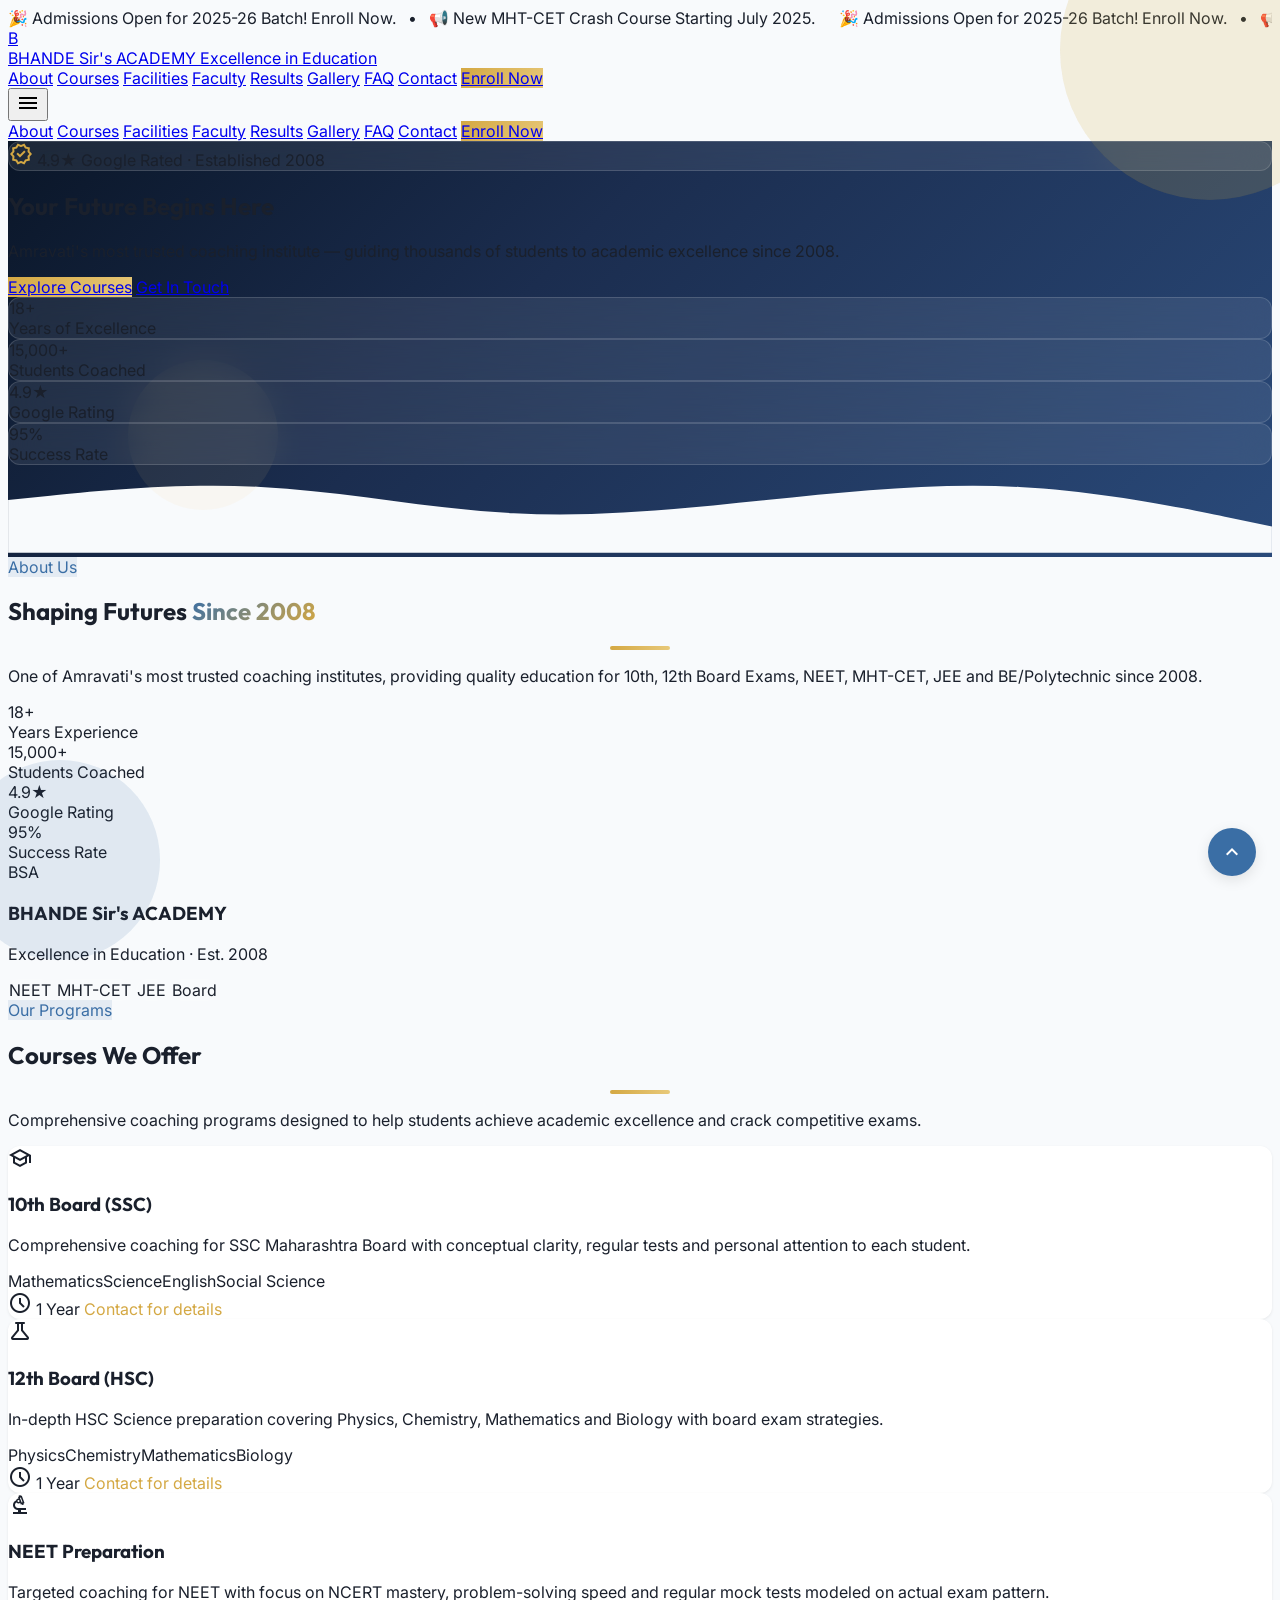
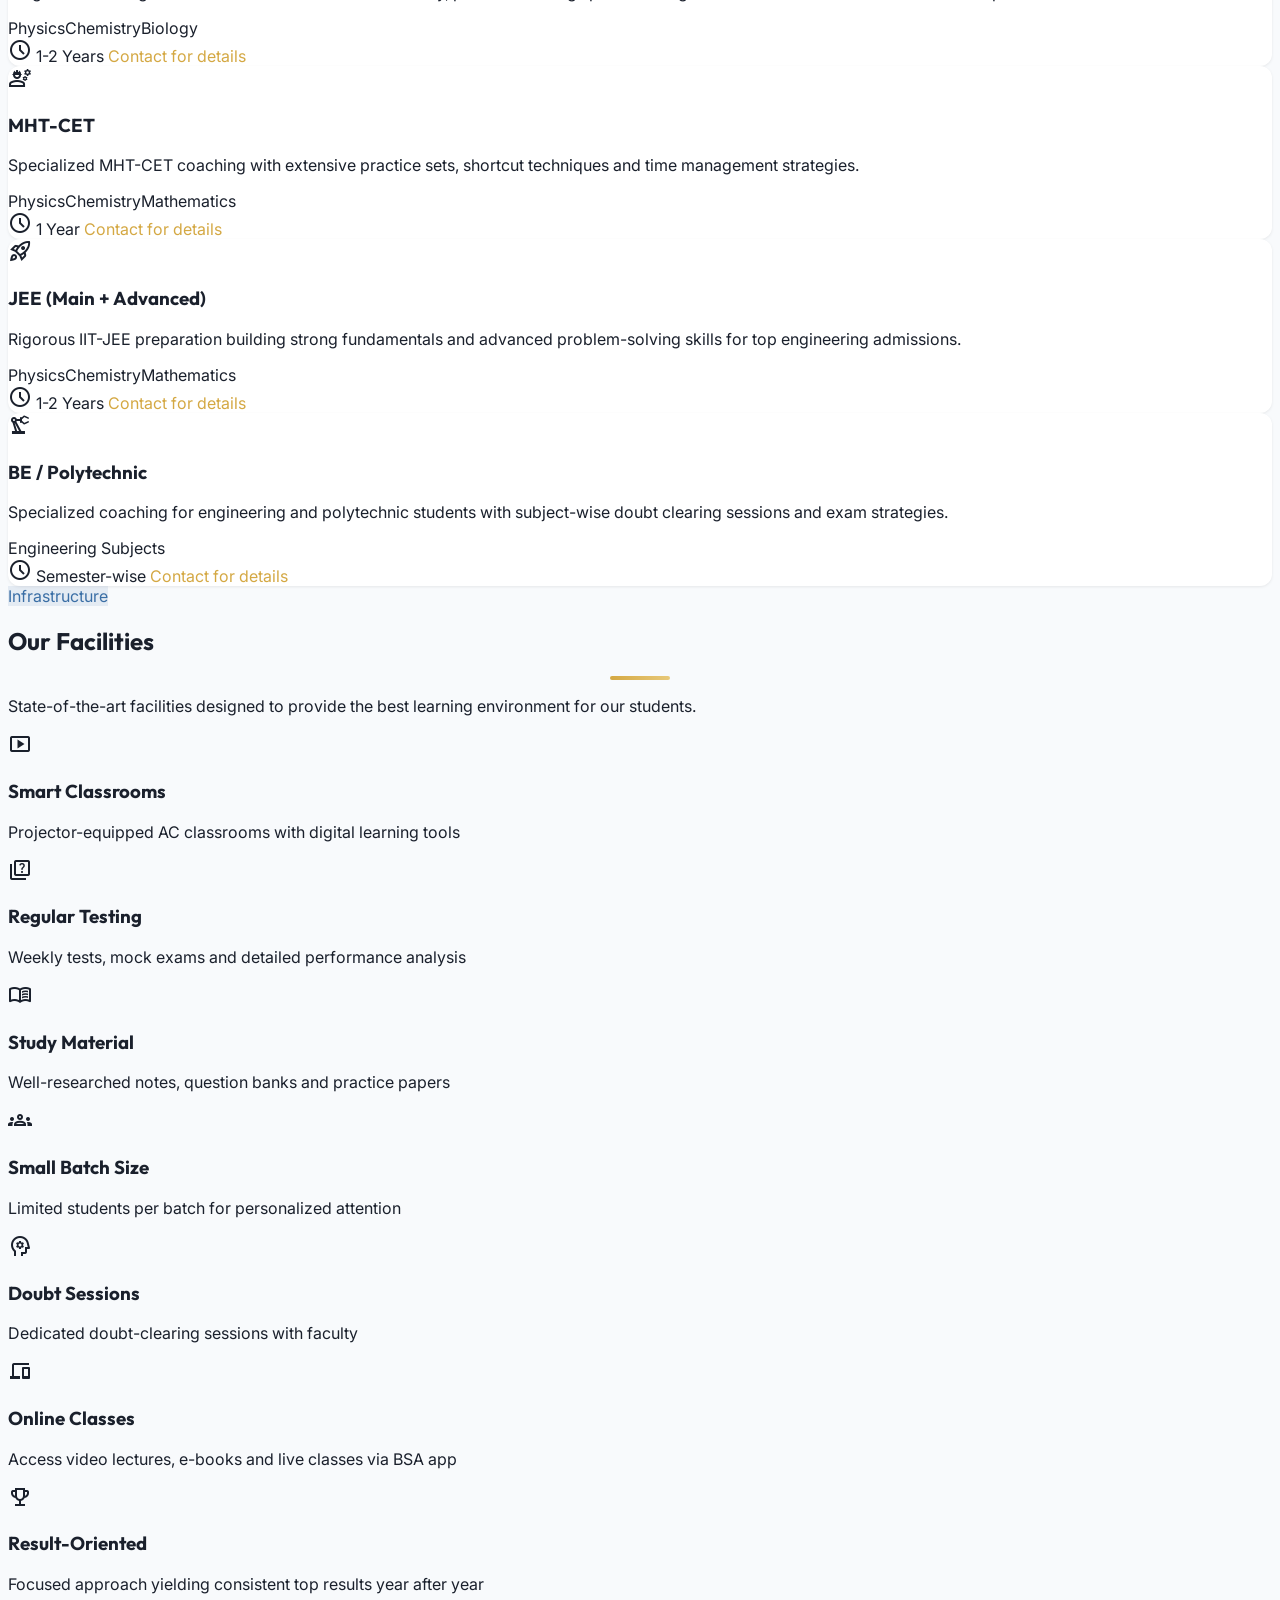
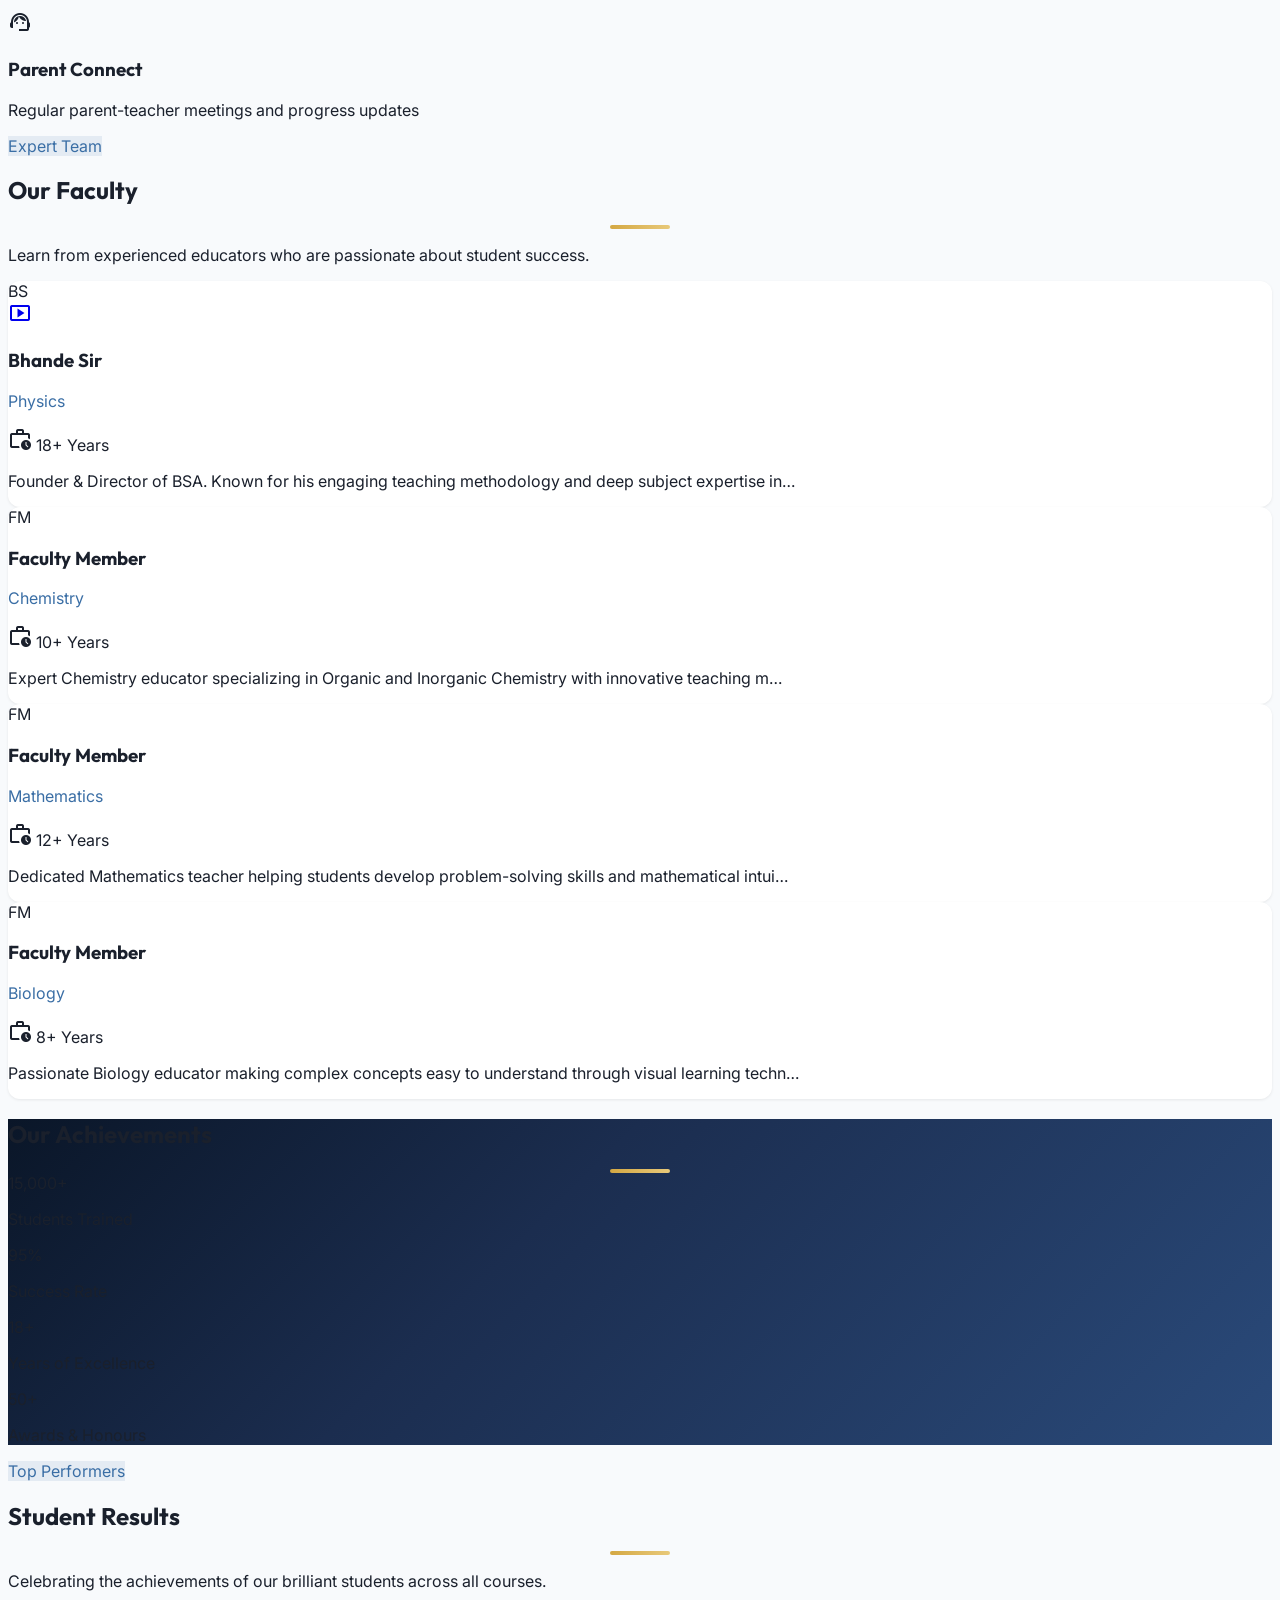
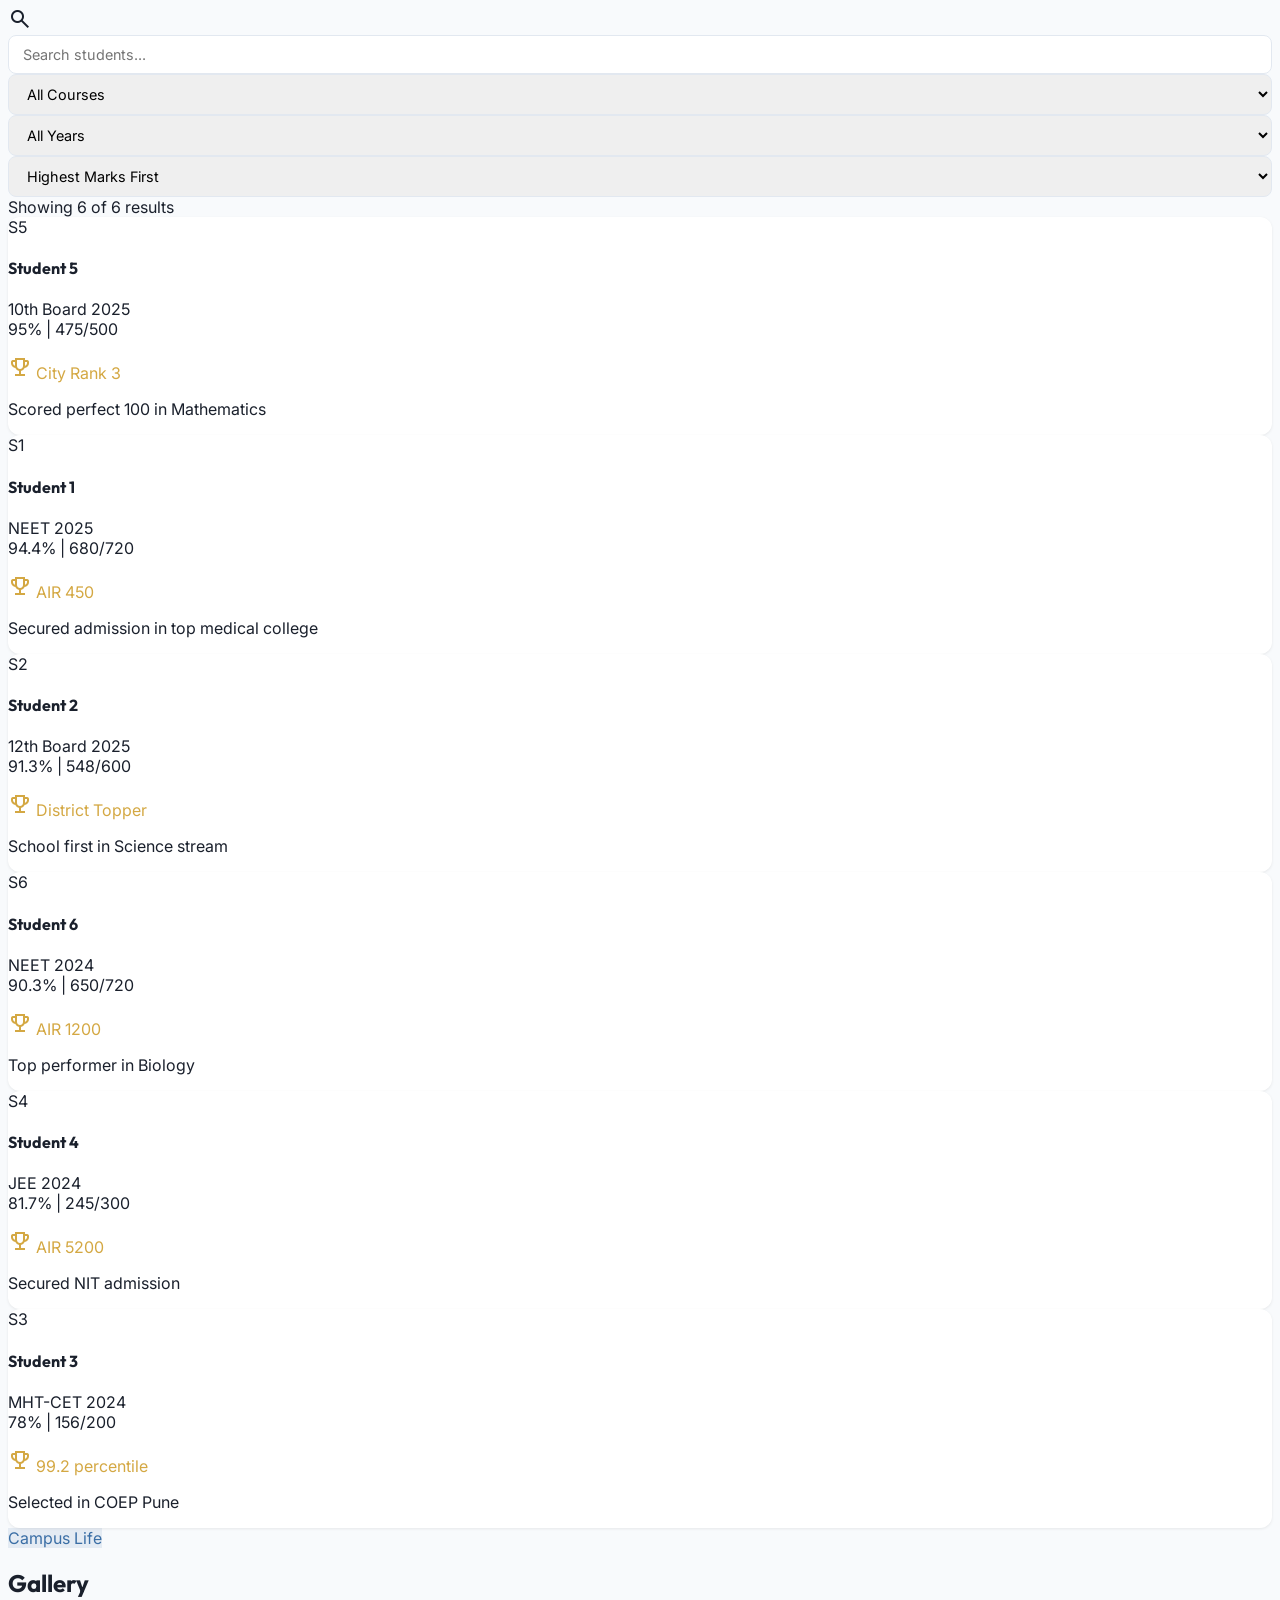
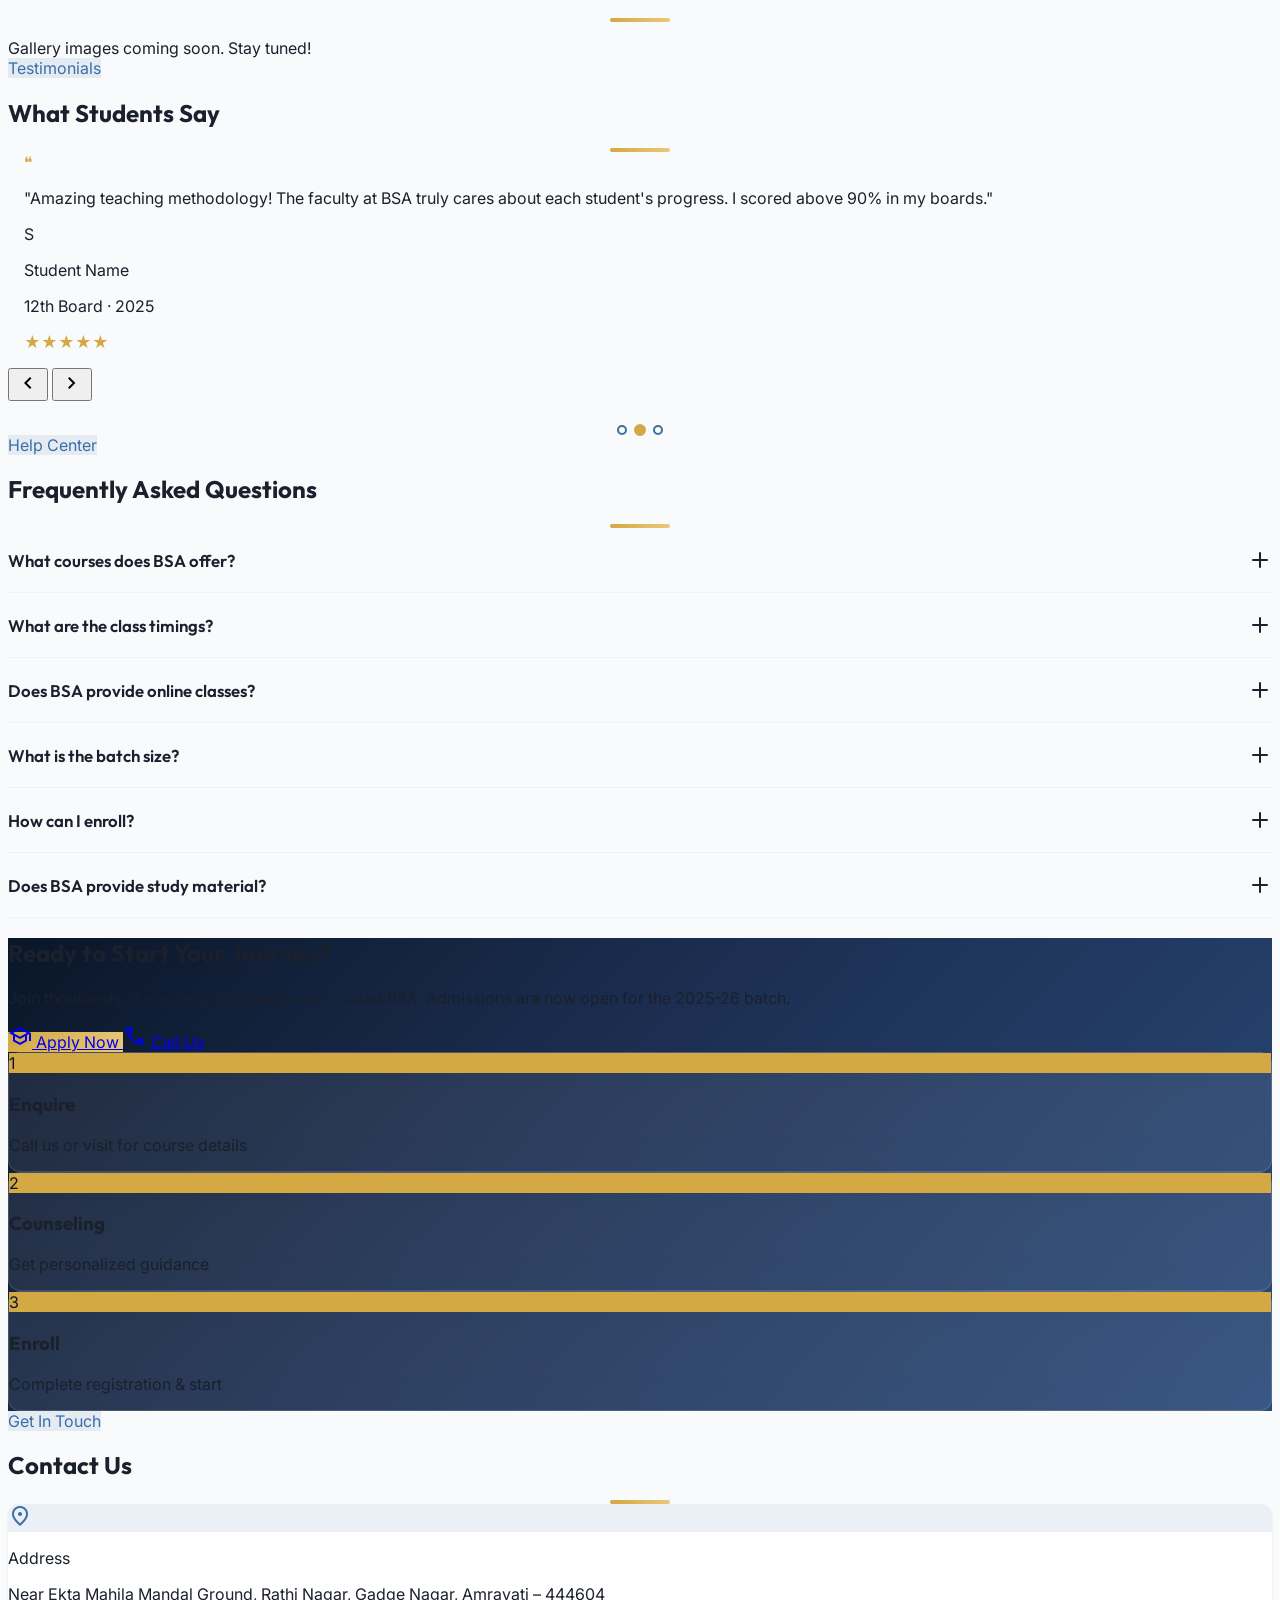
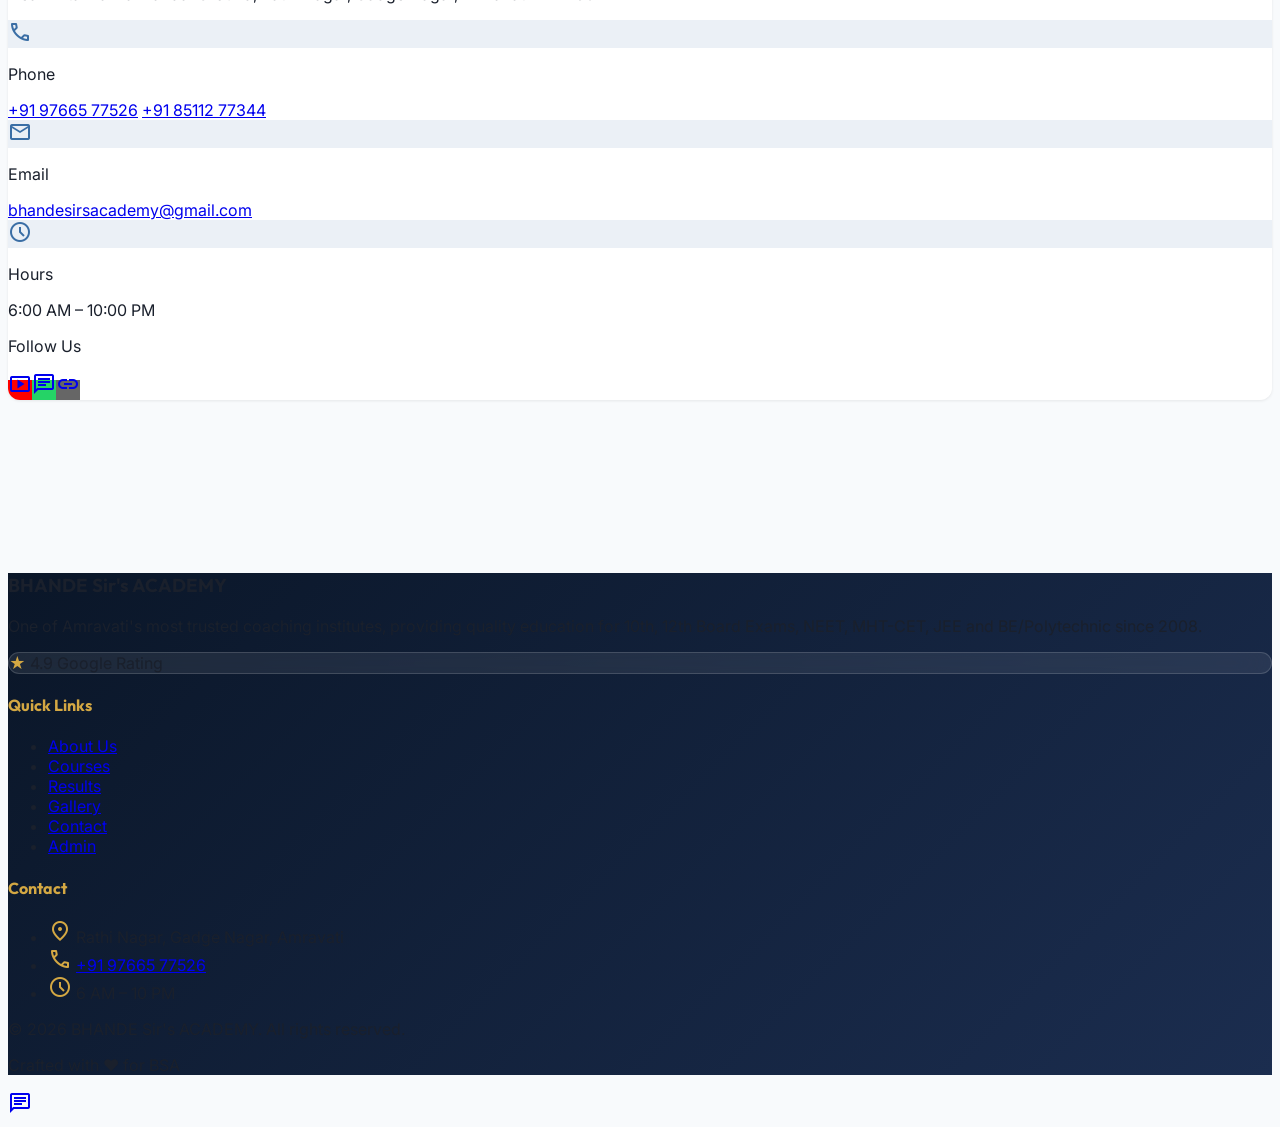
==== index.html @ ef9ca11c "first commit" ====
<!DOCTYPE html>
<html lang="en">
<head>
  <meta charset="UTF-8" />
  <meta name="viewport" content="width=device-width, initial-scale=1.0" />
  <title>BHANDE Sir's ACADEMY (BSA) — Top Coaching Institute in Amravati</title>
  <meta name="description" content="BSA is Amravati's leading coaching institute for 10th, 12th Board, NEET, MHT-CET, JEE & Polytechnic. 4.9★ Google rated. Est. 2008." />
  <meta name="keywords" content="BSA, BHANDE Sir Academy, coaching institute Amravati, NEET coaching, MHT-CET, JEE" />
  <meta name="robots" content="index, follow" />
  <meta property="og:title" content="BHANDE Sir's ACADEMY (BSA)" />
  <meta property="og:description" content="Amravati's most trusted coaching institute since 2008." />
  <meta property="og:type" content="website" />
  <meta name="theme-color" content="#0A1628" />
  <link rel="preconnect" href="https://fonts.googleapis.com" />
  <link rel="preconnect" href="https://fonts.gstatic.com" crossorigin />
  <link href="https://fonts.googleapis.com/css2?family=Inter:wght@300;400;500;600;700&family=Outfit:wght@400;500;600;700;800&display=swap" rel="stylesheet" />
  <link href="https://fonts.googleapis.com/css2?family=Material+Symbols+Outlined:opsz,wght,FILL,GRAD@24,400,0,0" rel="stylesheet" />
  <script src="https://cdn.tailwindcss.com"></script>
  <script>
    tailwind.config = {
      theme: {
        extend: {
          fontFamily: {
            heading: ['Outfit', 'system-ui', 'sans-serif'],
            body: ['Inter', 'system-ui', 'sans-serif'],
          },
          colors: {
            navy: { 900: '#0A1628', 800: '#1B2D4F', 700: '#2A4A7A' },
            steel: { 500: '#3A6EA5', 400: '#6B9BD2' },
            gold: { 500: '#D4A843', 400: '#E8C97A' },
          }
        }
      }
    }
  </script>
  <link rel="stylesheet" href="css/custom.css" />
</head>
<body class="font-body bg-gray-50 text-gray-800 antialiased">

  <!-- ═══════════ NOTICE BAR ═══════════ -->
  <div id="notice-bar"></div>

  <!-- ═══════════ NAVBAR ═══════════ -->
  <nav id="navbar" class="fixed top-0 left-0 right-0 z-50 transition-all duration-300 bg-white/80 backdrop-blur-lg border-b border-gray-100/50" style="top:0">
    <div class="max-w-7xl mx-auto px-4 sm:px-6 lg:px-8">
      <div class="flex items-center justify-between h-16 md:h-20">
        <!-- Logo -->
        <a href="#" class="flex items-center gap-3 group">
          <div id="nav-logo" class="w-10 h-10 rounded-xl bg-gradient-to-br from-navy-900 to-navy-800 flex items-center justify-center text-white font-heading font-bold text-lg shadow-md group-hover:shadow-lg transition-shadow">B</div>
          <div>
            <span id="nav-name" class="font-heading font-bold text-gray-900 text-sm md:text-base leading-tight block">BHANDE Sir's ACADEMY</span>
            <span class="text-[10px] text-gray-500 font-medium tracking-wider uppercase hidden sm:block">Excellence in Education</span>
          </div>
        </a>

        <!-- Desktop Nav -->
        <div class="hidden lg:flex items-center gap-1">
          <a href="#about" class="nav-link px-3 py-2 text-sm font-medium text-gray-600 hover:text-navy-900 transition-colors rounded-lg hover:bg-gray-100">About</a>
          <a href="#courses" class="nav-link px-3 py-2 text-sm font-medium text-gray-600 hover:text-navy-900 transition-colors rounded-lg hover:bg-gray-100">Courses</a>
          <a href="#facilities" class="nav-link px-3 py-2 text-sm font-medium text-gray-600 hover:text-navy-900 transition-colors rounded-lg hover:bg-gray-100">Facilities</a>
          <a href="#faculty" class="nav-link px-3 py-2 text-sm font-medium text-gray-600 hover:text-navy-900 transition-colors rounded-lg hover:bg-gray-100">Faculty</a>
          <a href="#results" class="nav-link px-3 py-2 text-sm font-medium text-gray-600 hover:text-navy-900 transition-colors rounded-lg hover:bg-gray-100">Results</a>
          <a href="#gallery" class="nav-link px-3 py-2 text-sm font-medium text-gray-600 hover:text-navy-900 transition-colors rounded-lg hover:bg-gray-100">Gallery</a>
          <a href="#faq" class="nav-link px-3 py-2 text-sm font-medium text-gray-600 hover:text-navy-900 transition-colors rounded-lg hover:bg-gray-100">FAQ</a>
          <a href="#contact" class="nav-link px-3 py-2 text-sm font-medium text-gray-600 hover:text-navy-900 transition-colors rounded-lg hover:bg-gray-100">Contact</a>
          <a href="#admission" class="ml-3 px-5 py-2.5 text-sm font-semibold text-white rounded-xl shadow-md hover:shadow-lg transform hover:-translate-y-0.5 transition-all btn-ripple" style="background:linear-gradient(135deg, var(--accent), var(--accent-light))">
            Enroll Now
          </a>
        </div>

        <!-- Mobile Menu Button -->
        <button id="mobile-menu-toggle" class="lg:hidden p-2 rounded-lg hover:bg-gray-100" aria-expanded="false" aria-label="Toggle menu">
          <span class="material-symbols-outlined text-gray-700">menu</span>
        </button>
      </div>
    </div>

    <!-- Mobile Menu -->
    <div id="mobile-menu" class="hidden lg:hidden bg-white border-t border-gray-100 shadow-lg">
      <div class="px-4 py-3 space-y-1">
        <a href="#about" class="block px-3 py-2.5 text-sm font-medium text-gray-700 hover:bg-gray-50 rounded-lg">About</a>
        <a href="#courses" class="block px-3 py-2.5 text-sm font-medium text-gray-700 hover:bg-gray-50 rounded-lg">Courses</a>
        <a href="#facilities" class="block px-3 py-2.5 text-sm font-medium text-gray-700 hover:bg-gray-50 rounded-lg">Facilities</a>
        <a href="#faculty" class="block px-3 py-2.5 text-sm font-medium text-gray-700 hover:bg-gray-50 rounded-lg">Faculty</a>
        <a href="#results" class="block px-3 py-2.5 text-sm font-medium text-gray-700 hover:bg-gray-50 rounded-lg">Results</a>
        <a href="#gallery" class="block px-3 py-2.5 text-sm font-medium text-gray-700 hover:bg-gray-50 rounded-lg">Gallery</a>
        <a href="#faq" class="block px-3 py-2.5 text-sm font-medium text-gray-700 hover:bg-gray-50 rounded-lg">FAQ</a>
        <a href="#contact" class="block px-3 py-2.5 text-sm font-medium text-gray-700 hover:bg-gray-50 rounded-lg">Contact</a>
        <a href="#admission" class="block px-3 py-2.5 text-sm font-semibold text-white rounded-xl text-center mt-2" style="background:linear-gradient(135deg, var(--accent), var(--accent-light))">Enroll Now</a>
      </div>
    </div>
  </nav>

  <!-- ═══════════ HERO SECTION ═══════════ -->
  <section id="hero-section" class="relative min-h-screen flex items-center overflow-hidden gradient-hero">
    <!-- Floating Shapes -->
    <div class="hero-shape hero-shape-1"></div>
    <div class="hero-shape hero-shape-2"></div>
    <div class="hero-shape hero-shape-3"></div>

    <div class="max-w-7xl mx-auto px-4 sm:px-6 lg:px-8 py-32 md:py-40 relative z-10 w-full">
      <div class="max-w-3xl">
        <!-- Badge -->
        <div class="inline-flex items-center gap-2 px-4 py-2 rounded-full glass text-sm text-blue-200 mb-6 animate-fade-in">
          <span class="material-symbols-outlined text-base" style="color:var(--accent)">verified</span>
          4.9★ Google Rated · Established 2008
        </div>

        <h1 id="hero-title" class="text-4xl sm:text-5xl md:text-6xl lg:text-7xl font-heading font-extrabold text-white leading-tight mb-6 animate-fade-in-up">
          Your Future Begins Here
        </h1>

        <p id="hero-subtitle" class="text-lg md:text-xl text-blue-200 leading-relaxed mb-10 max-w-2xl animate-fade-in-up delay-200">
          Amravati's most trusted coaching institute — guiding thousands of students to academic excellence since 2008.
        </p>

        <!-- CTA Buttons -->
        <div class="flex flex-wrap gap-4 mb-16 animate-fade-in-up delay-300">
          <a id="hero-cta1" href="#courses" class="inline-flex items-center gap-2 px-8 py-4 rounded-xl text-navy-900 font-semibold shadow-lg hover:shadow-xl transform hover:-translate-y-1 transition-all btn-ripple" style="background:linear-gradient(135deg, var(--accent), var(--accent-light))">
            Explore Courses
            <span class="material-symbols-outlined">arrow_forward</span>
          </a>
          <a id="hero-cta2" href="#contact" class="inline-flex items-center gap-2 px-8 py-4 rounded-xl text-white font-semibold border-2 border-white/20 hover:bg-white/10 transition-all">
            Get In Touch
            <span class="material-symbols-outlined">call</span>
          </a>
        </div>

        <!-- Stats -->
        <div id="hero-stats" class="grid grid-cols-2 md:grid-cols-4 gap-4 max-w-2xl">
          <!-- Rendered by JS -->
        </div>
      </div>
    </div>

    <!-- Bottom Wave -->
    <div class="absolute bottom-0 left-0 right-0">
      <svg viewBox="0 0 1440 100" fill="none" xmlns="http://www.w3.org/2000/svg" class="w-full">
        <path d="M0 40L48 35C96 30 192 20 288 25C384 30 480 50 576 55C672 60 768 50 864 40C960 30 1056 20 1152 25C1248 30 1344 50 1392 60L1440 70V100H1392C1344 100 1248 100 1152 100C1056 100 960 100 864 100C768 100 672 100 576 100C480 100 384 100 288 100C192 100 96 100 48 100H0V40Z" fill="#F8FAFC"/>
      </svg>
    </div>
  </section>

  <!-- ═══════════ ABOUT SECTION ═══════════ -->
  <section id="about" class="py-20 md:py-28 bg-gray-50">
    <div class="max-w-7xl mx-auto px-4 sm:px-6 lg:px-8">
      <div class="grid md:grid-cols-2 gap-12 lg:gap-20 items-center">
        <!-- Left: Content -->
        <div>
          <div class="reveal">
            <span class="inline-block px-4 py-1.5 rounded-full text-xs font-semibold tracking-wider uppercase mb-4" style="background:rgba(58,110,165,.1);color:var(--secondary)">About Us</span>
            <h2 class="text-3xl md:text-4xl font-heading font-bold text-gray-900 mb-4">
              Shaping Futures <span class="gradient-text">Since 2008</span>
            </h2>
            <div class="section-divider mx-0 mb-6"></div>
          </div>
          <p id="about-description" class="text-gray-600 leading-relaxed mb-6 reveal" data-delay="100">
            One of Amravati's most trusted coaching institutes, providing quality education for 10th, 12th Board Exams, NEET, MHT-CET, JEE and BE/Polytechnic since 2008.
          </p>
          <div class="grid grid-cols-2 gap-4 reveal" data-delay="200">
            <div class="p-4 rounded-xl bg-white shadow-sm">
              <div class="text-2xl font-bold text-navy-900" data-counter="18" data-suffix="+" data-duration="2000">0</div>
              <div class="text-sm text-gray-500">Years Experience</div>
            </div>
            <div class="p-4 rounded-xl bg-white shadow-sm">
              <div class="text-2xl font-bold text-navy-900" data-counter="15000" data-suffix="+" data-duration="2500">0</div>
              <div class="text-sm text-gray-500">Students Coached</div>
            </div>
            <div class="p-4 rounded-xl bg-white shadow-sm">
              <div class="text-2xl font-bold text-navy-900" data-counter="4.9" data-suffix="★" data-duration="2000">0</div>
              <div class="text-sm text-gray-500">Google Rating</div>
            </div>
            <div class="p-4 rounded-xl bg-white shadow-sm">
              <div class="text-2xl font-bold text-navy-900" data-counter="95" data-suffix="%" data-duration="2000">0</div>
              <div class="text-sm text-gray-500">Success Rate</div>
            </div>
          </div>
        </div>
        <!-- Right: Visual -->
        <div class="reveal-right">
          <div class="relative">
            <div class="rounded-2xl overflow-hidden shadow-xl bg-gradient-to-br from-navy-900 to-navy-800 p-10 text-center">
              <div class="text-6xl md:text-8xl font-heading font-extrabold text-white/10 mb-4">BSA</div>
              <h3 class="text-xl font-heading font-bold text-white mb-2">BHANDE Sir's ACADEMY</h3>
              <p class="text-blue-200 text-sm mb-6">Excellence in Education · Est. <span id="about-established">2008</span></p>
              <div class="flex justify-center gap-3">
                <span class="px-3 py-1 glass rounded-full text-xs text-blue-200">NEET</span>
                <span class="px-3 py-1 glass rounded-full text-xs text-blue-200">MHT-CET</span>
                <span class="px-3 py-1 glass rounded-full text-xs text-blue-200">JEE</span>
                <span class="px-3 py-1 glass rounded-full text-xs text-blue-200">Board</span>
              </div>
            </div>
            <!-- Decorative element -->
            <div class="absolute -bottom-4 -right-4 w-24 h-24 rounded-xl bg-gradient-to-br from-gold-500 to-gold-400 opacity-20 animate-float-slow"></div>
          </div>
        </div>
      </div>
    </div>
  </section>

  <!-- ═══════════ COURSES SECTION ═══════════ -->
  <section id="courses" class="py-20 md:py-28 bg-white">
    <div class="max-w-7xl mx-auto px-4 sm:px-6 lg:px-8">
      <div class="text-center mb-12 reveal">
        <span class="inline-block px-4 py-1.5 rounded-full text-xs font-semibold tracking-wider uppercase mb-4" style="background:rgba(58,110,165,.1);color:var(--secondary)">Our Programs</span>
        <h2 class="text-3xl md:text-4xl font-heading font-bold text-gray-900 mb-3">Courses We Offer</h2>
        <div class="section-divider"></div>
        <p class="mt-4 text-gray-600 max-w-2xl mx-auto">Comprehensive coaching programs designed to help students achieve academic excellence and crack competitive exams.</p>
      </div>
      <div id="courses-grid" class="grid sm:grid-cols-2 lg:grid-cols-3 gap-6">
        <!-- Rendered by JS -->
      </div>
    </div>
  </section>

  <!-- ═══════════ FACILITIES SECTION ═══════════ -->
  <section id="facilities" class="py-20 md:py-28 bg-gray-50">
    <div class="max-w-7xl mx-auto px-4 sm:px-6 lg:px-8">
      <div class="text-center mb-12 reveal">
        <span class="inline-block px-4 py-1.5 rounded-full text-xs font-semibold tracking-wider uppercase mb-4" style="background:rgba(58,110,165,.1);color:var(--secondary)">Infrastructure</span>
        <h2 class="text-3xl md:text-4xl font-heading font-bold text-gray-900 mb-3">Our Facilities</h2>
        <div class="section-divider"></div>
        <p class="mt-4 text-gray-600 max-w-2xl mx-auto">State-of-the-art facilities designed to provide the best learning environment for our students.</p>
      </div>
      <div id="facilities-grid" class="grid sm:grid-cols-2 lg:grid-cols-4 gap-4">
        <!-- Rendered by JS -->
      </div>
    </div>
  </section>

  <!-- ═══════════ FACULTY SECTION ═══════════ -->
  <section id="faculty" class="py-20 md:py-28 bg-white">
    <div class="max-w-7xl mx-auto px-4 sm:px-6 lg:px-8">
      <div class="text-center mb-12 reveal">
        <span class="inline-block px-4 py-1.5 rounded-full text-xs font-semibold tracking-wider uppercase mb-4" style="background:rgba(58,110,165,.1);color:var(--secondary)">Expert Team</span>
        <h2 class="text-3xl md:text-4xl font-heading font-bold text-gray-900 mb-3">Our Faculty</h2>
        <div class="section-divider"></div>
        <p class="mt-4 text-gray-600 max-w-2xl mx-auto">Learn from experienced educators who are passionate about student success.</p>
      </div>
      <div id="faculty-grid" class="grid sm:grid-cols-2 lg:grid-cols-4 gap-6">
        <!-- Rendered by JS -->
      </div>
    </div>
  </section>

  <!-- ═══════════ ACHIEVEMENTS / STATS SECTION ═══════════ -->
  <section id="achievements" class="py-20 gradient-hero relative overflow-hidden">
    <div class="hero-shape hero-shape-1" style="opacity:.05"></div>
    <div class="hero-shape hero-shape-2" style="opacity:.05"></div>
    <div class="max-w-7xl mx-auto px-4 sm:px-6 lg:px-8 relative z-10">
      <div class="text-center mb-12 reveal">
        <h2 class="text-3xl md:text-4xl font-heading font-bold text-white mb-3">Our Achievements</h2>
        <div class="section-divider"></div>
      </div>
      <div class="grid grid-cols-2 md:grid-cols-4 gap-6 max-w-4xl mx-auto">
        <div class="text-center reveal" data-delay="0">
          <div class="text-4xl md:text-5xl font-heading font-bold text-white mb-2" data-counter="15000" data-suffix="+" data-duration="2500">0</div>
          <p class="text-blue-200 text-sm">Students Trained</p>
        </div>
        <div class="text-center reveal" data-delay="150">
          <div class="text-4xl md:text-5xl font-heading font-bold text-white mb-2" data-counter="95" data-suffix="%" data-duration="2000">0</div>
          <p class="text-blue-200 text-sm">Success Rate</p>
        </div>
        <div class="text-center reveal" data-delay="300">
          <div class="text-4xl md:text-5xl font-heading font-bold text-white mb-2" data-counter="18" data-suffix="+" data-duration="2000">0</div>
          <p class="text-blue-200 text-sm">Years of Excellence</p>
        </div>
        <div class="text-center reveal" data-delay="450">
          <div class="text-4xl md:text-5xl font-heading font-bold text-white mb-2" data-counter="50" data-suffix="+" data-duration="2000">0</div>
          <p class="text-blue-200 text-sm">Awards & Honours</p>
        </div>
      </div>
    </div>
  </section>

  <!-- ═══════════ STUDENT RESULTS SECTION ═══════════ -->
  <section id="results" class="py-20 md:py-28 bg-gray-50">
    <div class="max-w-7xl mx-auto px-4 sm:px-6 lg:px-8">
      <div class="text-center mb-12 reveal">
        <span class="inline-block px-4 py-1.5 rounded-full text-xs font-semibold tracking-wider uppercase mb-4" style="background:rgba(58,110,165,.1);color:var(--secondary)">Top Performers</span>
        <h2 class="text-3xl md:text-4xl font-heading font-bold text-gray-900 mb-3">Student Results</h2>
        <div class="section-divider"></div>
        <p class="mt-4 text-gray-600 max-w-2xl mx-auto">Celebrating the achievements of our brilliant students across all courses.</p>
      </div>

      <!-- Filters -->
      <div class="flex flex-wrap gap-3 mb-8 items-center justify-between reveal" data-delay="100">
        <div class="flex flex-wrap gap-3 flex-grow">
          <div class="relative flex-grow max-w-xs">
            <span class="material-symbols-outlined absolute left-3 top-1/2 -translate-y-1/2 text-gray-400 text-lg">search</span>
            <input type="text" id="results-search" placeholder="Search students..." class="form-input pl-10 h-10 text-sm" />
          </div>
          <select id="results-course-filter" class="form-input h-10 text-sm w-auto min-w-[140px]">
            <option value="all">All Courses</option>
          </select>
          <select id="results-year-filter" class="form-input h-10 text-sm w-auto min-w-[120px]">
            <option value="all">All Years</option>
          </select>
        </div>
        <div class="flex items-center gap-3">
          <select id="results-sort" class="form-input h-10 text-sm w-auto min-w-[160px]">
            <option value="percentage-desc">Highest Marks First</option>
            <option value="percentage-asc">Lowest Marks First</option>
            <option value="name-asc">Name A-Z</option>
            <option value="year-desc">Newest First</option>
          </select>
          <span id="results-count" class="text-xs text-gray-500 whitespace-nowrap"></span>
        </div>
      </div>

      <!-- Results Grid -->
      <div id="results-grid" class="grid sm:grid-cols-2 lg:grid-cols-3 gap-4">
        <!-- Rendered by JS -->
      </div>

      <!-- Pagination -->
      <div id="results-pagination" class="mt-6">
        <!-- Rendered by JS -->
      </div>
    </div>
  </section>

  <!-- ═══════════ GALLERY SECTION ═══════════ -->
  <section id="gallery" class="py-20 md:py-28 bg-white">
    <div class="max-w-7xl mx-auto px-4 sm:px-6 lg:px-8">
      <div class="text-center mb-12 reveal">
        <span class="inline-block px-4 py-1.5 rounded-full text-xs font-semibold tracking-wider uppercase mb-4" style="background:rgba(58,110,165,.1);color:var(--secondary)">Campus Life</span>
        <h2 class="text-3xl md:text-4xl font-heading font-bold text-gray-900 mb-3">Gallery</h2>
        <div class="section-divider"></div>
      </div>
      <div id="gallery-grid" class="masonry">
        <!-- Rendered by JS -->
      </div>
    </div>
  </section>

  <!-- ═══════════ TESTIMONIALS SECTION ═══════════ -->
  <section id="testimonials" class="py-20 md:py-28 bg-gray-50">
    <div class="max-w-7xl mx-auto px-4 sm:px-6 lg:px-8">
      <div class="text-center mb-12 reveal">
        <span class="inline-block px-4 py-1.5 rounded-full text-xs font-semibold tracking-wider uppercase mb-4" style="background:rgba(58,110,165,.1);color:var(--secondary)">Testimonials</span>
        <h2 class="text-3xl md:text-4xl font-heading font-bold text-gray-900 mb-3">What Students Say</h2>
        <div class="section-divider"></div>
      </div>
      <div id="testimonials-carousel" class="relative max-w-3xl mx-auto reveal" data-delay="100">
        <div class="overflow-hidden">
          <div id="testimonials-track" class="carousel-track">
            <!-- Rendered by JS -->
          </div>
        </div>
        <button class="carousel-prev absolute left-0 top-1/2 -translate-y-1/2 -translate-x-4 md:-translate-x-12 w-10 h-10 rounded-full bg-white shadow-md flex items-center justify-center text-gray-600 hover:text-navy-900 hover:shadow-lg transition-all">
          <span class="material-symbols-outlined">chevron_left</span>
        </button>
        <button class="carousel-next absolute right-0 top-1/2 -translate-y-1/2 translate-x-4 md:translate-x-12 w-10 h-10 rounded-full bg-white shadow-md flex items-center justify-center text-gray-600 hover:text-navy-900 hover:shadow-lg transition-all">
          <span class="material-symbols-outlined">chevron_right</span>
        </button>
        <div class="carousel-dots"></div>
      </div>
    </div>
  </section>

  <!-- ═══════════ FAQ SECTION ═══════════ -->
  <section id="faq" class="py-20 md:py-28 bg-white">
    <div class="max-w-3xl mx-auto px-4 sm:px-6 lg:px-8">
      <div class="text-center mb-12 reveal">
        <span class="inline-block px-4 py-1.5 rounded-full text-xs font-semibold tracking-wider uppercase mb-4" style="background:rgba(58,110,165,.1);color:var(--secondary)">Help Center</span>
        <h2 class="text-3xl md:text-4xl font-heading font-bold text-gray-900 mb-3">Frequently Asked Questions</h2>
        <div class="section-divider"></div>
      </div>
      <div id="faq-list" class="reveal" data-delay="100">
        <!-- Rendered by JS -->
      </div>
    </div>
  </section>

  <!-- ═══════════ ADMISSION CTA SECTION ═══════════ -->
  <section id="admission" class="py-20 gradient-hero relative overflow-hidden">
    <div class="hero-shape hero-shape-1" style="opacity:.05"></div>
    <div class="max-w-4xl mx-auto px-4 sm:px-6 lg:px-8 text-center relative z-10">
      <div class="reveal">
        <h2 class="text-3xl md:text-4xl font-heading font-bold text-white mb-4">Ready to Start Your Journey?</h2>
        <p class="text-lg text-blue-200 mb-8 max-w-2xl mx-auto">Join thousands of successful students who trusted BSA. Admissions are now open for the 2025-26 batch.</p>
        <div class="flex flex-wrap justify-center gap-4">
          <a href="#contact" class="inline-flex items-center gap-2 px-8 py-4 rounded-xl text-navy-900 font-semibold shadow-lg hover:shadow-xl transform hover:-translate-y-1 transition-all btn-ripple" style="background:linear-gradient(135deg, var(--accent), var(--accent-light))">
            <span class="material-symbols-outlined">school</span> Apply Now
          </a>
          <a href="tel:+919766577526" class="inline-flex items-center gap-2 px-8 py-4 rounded-xl text-white font-semibold border-2 border-white/20 hover:bg-white/10 transition-all">
            <span class="material-symbols-outlined">call</span> Call Us
          </a>
        </div>
      </div>

      <!-- Admission Steps -->
      <div class="grid sm:grid-cols-3 gap-6 mt-16 reveal" data-delay="200">
        <div class="glass p-6 rounded-xl text-center">
          <div class="w-12 h-12 rounded-full mx-auto mb-3 flex items-center justify-center text-lg font-bold" style="background:var(--accent);color:var(--primary)">1</div>
          <h3 class="font-bold text-white mb-1">Enquire</h3>
          <p class="text-sm text-blue-200">Call us or visit for course details</p>
        </div>
        <div class="glass p-6 rounded-xl text-center">
          <div class="w-12 h-12 rounded-full mx-auto mb-3 flex items-center justify-center text-lg font-bold" style="background:var(--accent);color:var(--primary)">2</div>
          <h3 class="font-bold text-white mb-1">Counseling</h3>
          <p class="text-sm text-blue-200">Get personalized guidance</p>
        </div>
        <div class="glass p-6 rounded-xl text-center">
          <div class="w-12 h-12 rounded-full mx-auto mb-3 flex items-center justify-center text-lg font-bold" style="background:var(--accent);color:var(--primary)">3</div>
          <h3 class="font-bold text-white mb-1">Enroll</h3>
          <p class="text-sm text-blue-200">Complete registration & start</p>
        </div>
      </div>
    </div>
  </section>

  <!-- ═══════════ CONTACT SECTION ═══════════ -->
  <section id="contact" class="py-20 md:py-28 bg-gray-50">
    <div class="max-w-7xl mx-auto px-4 sm:px-6 lg:px-8">
      <div class="text-center mb-12 reveal">
        <span class="inline-block px-4 py-1.5 rounded-full text-xs font-semibold tracking-wider uppercase mb-4" style="background:rgba(58,110,165,.1);color:var(--secondary)">Get In Touch</span>
        <h2 class="text-3xl md:text-4xl font-heading font-bold text-gray-900 mb-3">Contact Us</h2>
        <div class="section-divider"></div>
      </div>

      <div class="grid md:grid-cols-2 gap-8 max-w-5xl mx-auto">
        <!-- Contact Info -->
        <div class="card p-6 reveal">
          <div class="space-y-5">
            <div class="flex items-start gap-4">
              <div class="w-10 h-10 rounded-lg flex items-center justify-center flex-shrink-0" style="background:rgba(58,110,165,.1)">
                <span class="material-symbols-outlined text-lg" style="color:var(--secondary)">location_on</span>
              </div>
              <div>
                <p class="font-semibold text-gray-900 text-sm">Address</p>
                <p id="contact-address" class="text-sm text-gray-600">Near Ekta Mahila Mandal Ground, Rathi Nagar, Gadge Nagar, Amravati – 444604</p>
              </div>
            </div>
            <div class="flex items-start gap-4">
              <div class="w-10 h-10 rounded-lg flex items-center justify-center flex-shrink-0" style="background:rgba(58,110,165,.1)">
                <span class="material-symbols-outlined text-lg" style="color:var(--secondary)">call</span>
              </div>
              <div>
                <p class="font-semibold text-gray-900 text-sm">Phone</p>
                <a id="contact-phone1-link" href="tel:+919766577526" class="text-sm text-gray-600 hover:text-blue-700 block"><span id="contact-phone1">+91 97665 77526</span></a>
                <a id="contact-phone2-link" href="tel:+918511277344" class="text-sm text-gray-600 hover:text-blue-700 block"><span id="contact-phone2">+91 85112 77344</span></a>
              </div>
            </div>
            <div class="flex items-start gap-4">
              <div class="w-10 h-10 rounded-lg flex items-center justify-center flex-shrink-0" style="background:rgba(58,110,165,.1)">
                <span class="material-symbols-outlined text-lg" style="color:var(--secondary)">mail</span>
              </div>
              <div>
                <p class="font-semibold text-gray-900 text-sm">Email</p>
                <a id="contact-email-link" href="mailto:bhandesirsacademy@gmail.com" class="text-sm text-gray-600 hover:text-blue-700"><span id="contact-email">bhandesirsacademy@gmail.com</span></a>
              </div>
            </div>
            <div class="flex items-start gap-4">
              <div class="w-10 h-10 rounded-lg flex items-center justify-center flex-shrink-0" style="background:rgba(58,110,165,.1)">
                <span class="material-symbols-outlined text-lg" style="color:var(--secondary)">schedule</span>
              </div>
              <div>
                <p class="font-semibold text-gray-900 text-sm">Hours</p>
                <p id="contact-hours" class="text-sm text-gray-600">6:00 AM – 10:00 PM</p>
              </div>
            </div>
          </div>
          <!-- Social Links -->
          <div class="mt-6 pt-5 border-t border-gray-100">
            <p class="text-sm font-semibold text-gray-700 mb-3">Follow Us</p>
            <div id="social-links" class="flex gap-3">
              <!-- Rendered by JS -->
            </div>
          </div>
        </div>

        <!-- Map -->
        <div id="contact-map" class="min-h-[350px] rounded-xl overflow-hidden bg-gray-200 shadow-sm reveal-right">
          <!-- Rendered by JS -->
        </div>
      </div>
    </div>
  </section>

  <!-- ═══════════ FOOTER ═══════════ -->
  <footer class="gradient-primary text-white pt-16 pb-8">
    <div class="max-w-7xl mx-auto px-4 sm:px-6 lg:px-8">
      <div class="grid sm:grid-cols-2 lg:grid-cols-4 gap-10 mb-12">
        <!-- Institute Info -->
        <div class="lg:col-span-2">
          <h3 id="footer-name" class="text-xl font-heading font-bold mb-3">BHANDE Sir's ACADEMY</h3>
          <p id="footer-description" class="text-sm text-blue-200 leading-relaxed mb-4 max-w-sm">One of Amravati's most trusted coaching institutes, providing quality education since 2008.</p>
          <div class="flex items-center gap-2 px-3 py-2 glass rounded-lg w-fit">
            <span class="text-lg" style="color:var(--accent)">★</span>
            <span class="font-bold">4.9</span>
            <span class="text-sm text-blue-200">Google Rating</span>
          </div>
        </div>

        <!-- Quick Links -->
        <div>
          <h4 class="font-heading font-bold mb-4 text-sm uppercase tracking-wider" style="color:var(--accent)">Quick Links</h4>
          <ul class="space-y-2.5 text-sm">
            <li><a href="#about" class="text-blue-200 hover:text-white transition-colors">About Us</a></li>
            <li><a href="#courses" class="text-blue-200 hover:text-white transition-colors">Courses</a></li>
            <li><a href="#results" class="text-blue-200 hover:text-white transition-colors">Results</a></li>
            <li><a href="#gallery" class="text-blue-200 hover:text-white transition-colors">Gallery</a></li>
            <li><a href="#contact" class="text-blue-200 hover:text-white transition-colors">Contact</a></li>
            <li><a href="admin.html" class="text-blue-200 hover:text-white transition-colors">Admin</a></li>
          </ul>
        </div>

        <!-- Contact -->
        <div>
          <h4 class="font-heading font-bold mb-4 text-sm uppercase tracking-wider" style="color:var(--accent)">Contact</h4>
          <ul class="space-y-2.5 text-sm text-blue-200">
            <li class="flex items-start gap-2">
              <span class="material-symbols-outlined text-base mt-0.5" style="color:var(--accent)">location_on</span>
              Rathi Nagar, Gadge Nagar, Amravati
            </li>
            <li class="flex items-center gap-2">
              <span class="material-symbols-outlined text-base" style="color:var(--accent)">call</span>
              <a href="tel:+919766577526" class="hover:text-white transition-colors">+91 97665 77526</a>
            </li>
            <li class="flex items-center gap-2">
              <span class="material-symbols-outlined text-base" style="color:var(--accent)">schedule</span>
              6 AM – 10 PM
            </li>
          </ul>
        </div>
      </div>

      <!-- Bottom Bar -->
      <div class="border-t border-white/10 pt-6 flex flex-col sm:flex-row justify-between items-center gap-3">
        <p class="text-sm text-blue-200">© <span id="footer-year">2025</span> BHANDE Sir's ACADEMY. All rights reserved.</p>
        <p class="text-xs text-blue-300/50">Crafted with ❤️ for BSA</p>
      </div>
    </div>
  </footer>

  <!-- ═══════════ FLOATING ELEMENTS ═══════════ -->
  <!-- WhatsApp Button -->
  <a id="whatsapp-float" href="#" target="_blank" rel="noopener" class="hidden fixed bottom-24 right-6 w-14 h-14 rounded-full bg-green-500 shadow-lg flex items-center justify-center text-white hover:bg-green-600 hover:scale-110 transition-all z-50 no-print" aria-label="Chat on WhatsApp">
    <span class="material-symbols-outlined text-2xl">chat</span>
  </a>

  <!-- Back to Top -->
  <button class="back-to-top no-print" aria-label="Back to top">
    <span class="material-symbols-outlined">keyboard_arrow_up</span>
  </button>

  <!-- ═══════════ SCRIPTS ═══════════ -->
  <script src="js/utils.js"></script>
  <script src="js/config.js"></script>
  <script src="js/storage.js"></script>
  <script src="js/animations.js"></script>
  <script src="js/components.js"></script>
  <script src="js/app.js"></script>
</body>
</html>
---- css/custom.css ----
/* ============================================================
   BSA — Custom Styles & Animations
   Beyond Tailwind: keyframes, glassmorphism, lightbox, masonry
   ============================================================ */

/* ---------- CSS Custom Properties ---------- */
:root {
  --primary: #0A1628;
  --primary-light: #1B2D4F;
  --secondary: #3A6EA5;
  --secondary-light: #6B9BD2;
  --accent: #D4A843;
  --accent-light: #E8C97A;
  --surface: #F8FAFC;
  --surface-alt: #EDF2F7;
  --text: #1A202C;
  --text-muted: #718096;
  --glass-bg: rgba(255, 255, 255, 0.08);
  --glass-border: rgba(255, 255, 255, 0.15);
  --shadow-sm: 0 1px 3px rgba(0,0,0,.08);
  --shadow-md: 0 4px 14px rgba(0,0,0,.1);
  --shadow-lg: 0 10px 40px rgba(0,0,0,.12);
  --shadow-xl: 0 20px 60px rgba(0,0,0,.15);
  --radius: 12px;
  --transition: .3s cubic-bezier(.4,0,.2,1);
}

/* ---------- Global Reset Enhancements ---------- */
*, *::before, *::after { box-sizing: border-box; }

html {
  scroll-behavior: smooth;
  scroll-padding-top: 80px;
}

body {
  font-family: 'Inter', system-ui, -apple-system, sans-serif;
  color: var(--text);
  background: var(--surface);
  overflow-x: hidden;
  -webkit-font-smoothing: antialiased;
  -moz-osx-font-smoothing: grayscale;
}

h1, h2, h3, h4, h5, h6 {
  font-family: 'Outfit', system-ui, sans-serif;
}

/* ---------- Custom Scrollbar ---------- */
::-webkit-scrollbar { width: 8px; }
::-webkit-scrollbar-track { background: var(--surface-alt); }
::-webkit-scrollbar-thumb {
  background: var(--secondary);
  border-radius: 4px;
}
::-webkit-scrollbar-thumb:hover { background: var(--secondary-light); }

/* ---------- Selection ---------- */
::selection {
  background: var(--accent);
  color: var(--primary);
}

/* ---------- Keyframe Animations ---------- */

@keyframes fadeIn {
  from { opacity: 0; }
  to   { opacity: 1; }
}

@keyframes fadeInUp {
  from { opacity: 0; transform: translateY(30px); }
  to   { opacity: 1; transform: translateY(0); }
}

@keyframes fadeInDown {
  from { opacity: 0; transform: translateY(-30px); }
  to   { opacity: 1; transform: translateY(0); }
}

@keyframes fadeInLeft {
  from { opacity: 0; transform: translateX(-30px); }
  to   { opacity: 1; transform: translateX(0); }
}

@keyframes fadeInRight {
  from { opacity: 0; transform: translateX(30px); }
  to   { opacity: 1; transform: translateX(0); }
}

@keyframes scaleIn {
  from { opacity: 0; transform: scale(.85); }
  to   { opacity: 1; transform: scale(1); }
}

@keyframes slideUp {
  from { transform: translateY(100%); }
  to   { transform: translateY(0); }
}

@keyframes float {
  0%, 100% { transform: translateY(0); }
  50%      { transform: translateY(-12px); }
}

@keyframes floatSlow {
  0%, 100% { transform: translateY(0) rotate(0deg); }
  25%      { transform: translateY(-8px) rotate(1deg); }
  75%      { transform: translateY(4px) rotate(-1deg); }
}

@keyframes pulse {
  0%, 100% { opacity: 1; }
  50%      { opacity: .6; }
}

@keyframes shimmer {
  0%   { background-position: -200% 0; }
  100% { background-position: 200% 0; }
}

@keyframes spin {
  to { transform: rotate(360deg); }
}

@keyframes gradientShift {
  0%   { background-position: 0% 50%; }
  50%  { background-position: 100% 50%; }
  100% { background-position: 0% 50%; }
}

@keyframes countUp {
  from { opacity: 0; transform: translateY(10px); }
  to   { opacity: 1; transform: translateY(0); }
}

@keyframes ripple {
  to { transform: scale(4); opacity: 0; }
}

@keyframes marquee {
  0%   { transform: translateX(0); }
  100% { transform: translateX(-50%); }
}

/* ---------- Animation Utility Classes ---------- */

.animate-fade-in       { animation: fadeIn .6s ease forwards; }
.animate-fade-in-up    { animation: fadeInUp .6s ease forwards; }
.animate-fade-in-down  { animation: fadeInDown .6s ease forwards; }
.animate-fade-in-left  { animation: fadeInLeft .6s ease forwards; }
.animate-fade-in-right { animation: fadeInRight .6s ease forwards; }
.animate-scale-in      { animation: scaleIn .5s ease forwards; }
.animate-float         { animation: float 3s ease-in-out infinite; }
.animate-float-slow    { animation: floatSlow 5s ease-in-out infinite; }
.animate-pulse         { animation: pulse 2s ease-in-out infinite; }
.animate-spin          { animation: spin 1s linear infinite; }

/* Stagger delays */
.delay-100 { animation-delay: .1s; }
.delay-200 { animation-delay: .2s; }
.delay-300 { animation-delay: .3s; }
.delay-400 { animation-delay: .4s; }
.delay-500 { animation-delay: .5s; }
.delay-600 { animation-delay: .6s; }
.delay-700 { animation-delay: .7s; }
.delay-800 { animation-delay: .8s; }

/* ---------- Scroll Reveal ---------- */
.reveal {
  opacity: 0;
  transform: translateY(30px);
  transition: opacity .7s ease, transform .7s ease;
}
.reveal.revealed {
  opacity: 1;
  transform: translateY(0);
}
.reveal-left {
  opacity: 0;
  transform: translateX(-40px);
  transition: opacity .7s ease, transform .7s ease;
}
.reveal-left.revealed {
  opacity: 1;
  transform: translateX(0);
}
.reveal-right {
  opacity: 0;
  transform: translateX(40px);
  transition: opacity .7s ease, transform .7s ease;
}
.reveal-right.revealed {
  opacity: 1;
  transform: translateX(0);
}
.reveal-scale {
  opacity: 0;
  transform: scale(.85);
  transition: opacity .6s ease, transform .6s ease;
}
.reveal-scale.revealed {
  opacity: 1;
  transform: scale(1);
}

/* ---------- Glassmorphism ---------- */
.glass {
  background: var(--glass-bg);
  backdrop-filter: blur(16px);
  -webkit-backdrop-filter: blur(16px);
  border: 1px solid var(--glass-border);
  border-radius: var(--radius);
}
.glass-white {
  background: rgba(255,255,255,.75);
  backdrop-filter: blur(12px);
  -webkit-backdrop-filter: blur(12px);
  border: 1px solid rgba(255,255,255,.3);
  border-radius: var(--radius);
}

/* ---------- Hover Lift ---------- */
.hover-lift {
  transition: transform var(--transition), box-shadow var(--transition);
}
.hover-lift:hover {
  transform: translateY(-6px);
  box-shadow: var(--shadow-lg);
}

/* ---------- Card Styles ---------- */
.card {
  background: #fff;
  border-radius: var(--radius);
  box-shadow: var(--shadow-sm);
  transition: transform var(--transition), box-shadow var(--transition);
  overflow: hidden;
}
.card:hover {
  transform: translateY(-4px);
  box-shadow: var(--shadow-md);
}

/* ---------- Gradient Text ---------- */
.gradient-text {
  background: linear-gradient(135deg, var(--secondary), var(--accent));
  -webkit-background-clip: text;
  -webkit-text-fill-color: transparent;
  background-clip: text;
}

/* ---------- Gradient Backgrounds ---------- */
.gradient-primary {
  background: linear-gradient(135deg, var(--primary) 0%, var(--primary-light) 100%);
}
.gradient-hero {
  background: linear-gradient(135deg, #0A1628 0%, #1B2D4F 40%, #2A4A7A 100%);
}
.gradient-accent {
  background: linear-gradient(135deg, var(--accent) 0%, var(--accent-light) 100%);
}
.gradient-animated {
  background: linear-gradient(270deg, var(--primary), var(--secondary), var(--primary-light));
  background-size: 400% 400%;
  animation: gradientShift 8s ease infinite;
}

/* ---------- Section Divider ---------- */
.section-divider {
  width: 60px;
  height: 4px;
  background: linear-gradient(90deg, var(--accent), var(--accent-light));
  border-radius: 2px;
  margin: 0 auto;
}

/* ---------- Button Ripple ---------- */
.btn-ripple {
  position: relative;
  overflow: hidden;
}
.btn-ripple .ripple {
  position: absolute;
  border-radius: 50%;
  background: rgba(255,255,255,.3);
  transform: scale(0);
  animation: ripple .6s linear;
  pointer-events: none;
}

/* ---------- Masonry Gallery ---------- */
.masonry {
  columns: 4;
  column-gap: 16px;
}
.masonry-item {
  break-inside: avoid;
  margin-bottom: 16px;
  border-radius: var(--radius);
  overflow: hidden;
  cursor: pointer;
  position: relative;
}
.masonry-item img {
  width: 100%;
  display: block;
  transition: transform .5s ease;
}
.masonry-item:hover img {
  transform: scale(1.05);
}
.masonry-item .overlay {
  position: absolute;
  inset: 0;
  background: linear-gradient(to top, rgba(10,22,40,.7), transparent);
  opacity: 0;
  transition: opacity var(--transition);
  display: flex;
  align-items: flex-end;
  padding: 16px;
}
.masonry-item:hover .overlay {
  opacity: 1;
}

@media (max-width: 1024px) { .masonry { columns: 3; } }
@media (max-width: 768px)  { .masonry { columns: 2; } }
@media (max-width: 480px)  { .masonry { columns: 1; } }

/* ---------- Lightbox ---------- */
.lightbox {
  position: fixed;
  inset: 0;
  z-index: 9999;
  background: rgba(0,0,0,.92);
  display: flex;
  align-items: center;
  justify-content: center;
  opacity: 0;
  pointer-events: none;
  transition: opacity .3s ease;
}
.lightbox.active {
  opacity: 1;
  pointer-events: all;
}
.lightbox img {
  max-width: 90vw;
  max-height: 85vh;
  border-radius: 8px;
  object-fit: contain;
  animation: scaleIn .3s ease;
}
.lightbox-close,
.lightbox-prev,
.lightbox-next {
  position: absolute;
  background: rgba(255,255,255,.1);
  border: none;
  color: #fff;
  width: 48px;
  height: 48px;
  border-radius: 50%;
  cursor: pointer;
  font-size: 20px;
  display: flex;
  align-items: center;
  justify-content: center;
  transition: background var(--transition);
  backdrop-filter: blur(4px);
}
.lightbox-close:hover,
.lightbox-prev:hover,
.lightbox-next:hover {
  background: rgba(255,255,255,.25);
}
.lightbox-close { top: 20px; right: 20px; }
.lightbox-prev  { left: 20px; top: 50%; transform: translateY(-50%); }
.lightbox-next  { right: 20px; top: 50%; transform: translateY(-50%); }

/* ---------- Testimonial Carousel ---------- */
.carousel-track {
  display: flex;
  transition: transform .5s cubic-bezier(.4,0,.2,1);
}
.carousel-slide {
  min-width: 100%;
  padding: 0 16px;
}
.carousel-dots {
  display: flex;
  gap: 8px;
  justify-content: center;
  margin-top: 24px;
}
.carousel-dot {
  width: 10px;
  height: 10px;
  border-radius: 50%;
  border: 2px solid var(--secondary);
  background: transparent;
  cursor: pointer;
  transition: all var(--transition);
  padding: 0;
}
.carousel-dot.active {
  background: var(--accent);
  border-color: var(--accent);
  transform: scale(1.2);
}

/* ---------- FAQ Accordion ---------- */
.faq-item { border-bottom: 1px solid var(--surface-alt); }
.faq-question {
  display: flex;
  justify-content: space-between;
  align-items: center;
  width: 100%;
  padding: 20px 0;
  background: none;
  border: none;
  cursor: pointer;
  text-align: left;
  font-family: 'Outfit', sans-serif;
  font-size: 1.05rem;
  font-weight: 600;
  color: var(--text);
  transition: color var(--transition);
}
.faq-question:hover { color: var(--secondary); }
.faq-icon {
  width: 24px;
  height: 24px;
  transition: transform .3s ease;
  flex-shrink: 0;
  margin-left: 16px;
}
.faq-item.active .faq-icon { transform: rotate(45deg); }
.faq-answer {
  max-height: 0;
  overflow: hidden;
  transition: max-height .4s ease, padding .4s ease;
}
.faq-item.active .faq-answer {
  max-height: 500px;
  padding-bottom: 20px;
}

/* ---------- Floating Shapes (Hero Decorations) ---------- */
.hero-shape {
  position: absolute;
  border-radius: 50%;
  opacity: .08;
  pointer-events: none;
}
.hero-shape-1 {
  width: 300px; height: 300px;
  background: var(--accent);
  top: -100px; right: -80px;
  animation: floatSlow 7s ease-in-out infinite;
}
.hero-shape-2 {
  width: 200px; height: 200px;
  background: var(--secondary);
  bottom: -60px; left: -40px;
  animation: floatSlow 9s ease-in-out infinite reverse;
}
.hero-shape-3 {
  width: 150px; height: 150px;
  background: var(--accent-light);
  top: 40%; left: 10%;
  animation: float 6s ease-in-out infinite;
}

/* ---------- Shimmer Loading ---------- */
.shimmer {
  background: linear-gradient(90deg, #f0f0f0 25%, #e0e0e0 50%, #f0f0f0 75%);
  background-size: 200% 100%;
  animation: shimmer 1.5s infinite;
}

/* ---------- Notice Marquee ---------- */
.marquee-wrap {
  overflow: hidden;
  white-space: nowrap;
}
.marquee-content {
  display: inline-block;
  animation: marquee 30s linear infinite;
}
.marquee-wrap:hover .marquee-content {
  animation-play-state: paused;
}

/* ---------- Toast Notifications ---------- */
.toast-container {
  position: fixed;
  top: 24px;
  right: 24px;
  z-index: 10000;
  display: flex;
  flex-direction: column;
  gap: 8px;
}
.toast {
  padding: 14px 20px;
  border-radius: 8px;
  color: #fff;
  font-size: .9rem;
  font-weight: 500;
  box-shadow: var(--shadow-lg);
  animation: fadeInRight .3s ease forwards;
  display: flex;
  align-items: center;
  gap: 10px;
  min-width: 280px;
  max-width: 420px;
}
.toast-success { background: #10B981; }
.toast-error   { background: #EF4444; }
.toast-warning { background: #F59E0B; }
.toast-info    { background: var(--secondary); }
.toast-exit    { animation: fadeInRight .3s ease reverse forwards; }

/* ---------- Modal / Dialog ---------- */
.modal-overlay {
  position: fixed;
  inset: 0;
  background: rgba(0,0,0,.5);
  z-index: 9000;
  display: flex;
  align-items: center;
  justify-content: center;
  opacity: 0;
  pointer-events: none;
  transition: opacity .3s ease;
}
.modal-overlay.active {
  opacity: 1;
  pointer-events: all;
}
.modal-content {
  background: #fff;
  border-radius: var(--radius);
  padding: 32px;
  max-width: 500px;
  width: 90%;
  animation: scaleIn .3s ease;
  box-shadow: var(--shadow-xl);
}

/* ---------- Admin Sidebar ---------- */
.admin-sidebar {
  width: 260px;
  background: var(--primary);
  color: #fff;
  min-height: 100vh;
  transition: transform .3s ease;
}
.admin-sidebar-link {
  display: flex;
  align-items: center;
  gap: 12px;
  padding: 12px 20px;
  color: rgba(255,255,255,.7);
  text-decoration: none;
  transition: all var(--transition);
  font-size: .9rem;
  border-left: 3px solid transparent;
}
.admin-sidebar-link:hover,
.admin-sidebar-link.active {
  background: rgba(255,255,255,.08);
  color: #fff;
  border-left-color: var(--accent);
}

/* ---------- Admin Table ---------- */
.admin-table {
  width: 100%;
  border-collapse: separate;
  border-spacing: 0;
}
.admin-table th {
  background: var(--surface-alt);
  padding: 12px 16px;
  text-align: left;
  font-weight: 600;
  font-size: .85rem;
  text-transform: uppercase;
  letter-spacing: .05em;
  color: var(--text-muted);
  border-bottom: 2px solid #e2e8f0;
}
.admin-table td {
  padding: 12px 16px;
  border-bottom: 1px solid #e2e8f0;
  font-size: .9rem;
}
.admin-table tr:hover td {
  background: #f7fafc;
}

/* ---------- Pagination ---------- */
.pagination {
  display: flex;
  gap: 4px;
  align-items: center;
}
.page-btn {
  min-width: 36px;
  height: 36px;
  border: 1px solid #e2e8f0;
  background: #fff;
  border-radius: 6px;
  cursor: pointer;
  display: flex;
  align-items: center;
  justify-content: center;
  font-size: .85rem;
  transition: all var(--transition);
}
.page-btn:hover { border-color: var(--secondary); color: var(--secondary); }
.page-btn.active {
  background: var(--secondary);
  color: #fff;
  border-color: var(--secondary);
}
.page-btn:disabled {
  opacity: .4;
  cursor: not-allowed;
}

/* ---------- Form Styles ---------- */
.form-input {
  width: 100%;
  padding: 10px 14px;
  border: 1.5px solid #e2e8f0;
  border-radius: 8px;
  font-size: .9rem;
  transition: border-color var(--transition), box-shadow var(--transition);
  outline: none;
  font-family: 'Inter', sans-serif;
}
.form-input:focus {
  border-color: var(--secondary);
  box-shadow: 0 0 0 3px rgba(58,110,165,.15);
}
.form-label {
  display: block;
  margin-bottom: 6px;
  font-weight: 600;
  font-size: .85rem;
  color: var(--text);
}

/* ---------- Image Upload Preview ---------- */
.upload-zone {
  border: 2px dashed #cbd5e0;
  border-radius: var(--radius);
  padding: 32px;
  text-align: center;
  cursor: pointer;
  transition: border-color var(--transition), background var(--transition);
}
.upload-zone:hover {
  border-color: var(--secondary);
  background: rgba(58,110,165,.04);
}
.upload-zone.dragover {
  border-color: var(--accent);
  background: rgba(212,168,67,.06);
}
.upload-preview {
  max-width: 200px;
  max-height: 200px;
  object-fit: cover;
  border-radius: 8px;
  margin-top: 12px;
}

/* ---------- Lazy Load ---------- */
img[data-src] {
  opacity: 0;
  transition: opacity .4s ease;
}
img[data-src].loaded {
  opacity: 1;
}

/* ---------- Back to Top ---------- */
.back-to-top {
  position: fixed;
  bottom: 24px;
  right: 24px;
  width: 48px;
  height: 48px;
  border-radius: 50%;
  background: var(--secondary);
  color: #fff;
  border: none;
  cursor: pointer;
  box-shadow: var(--shadow-md);
  z-index: 1000;
  display: flex;
  align-items: center;
  justify-content: center;
  opacity: 0;
  transform: translateY(20px);
  transition: all var(--transition);
  pointer-events: none;
}
.back-to-top.visible {
  opacity: 1;
  transform: translateY(0);
  pointer-events: all;
}
.back-to-top:hover {
  background: var(--accent);
  transform: translateY(-3px);
}

/* ---------- Print Styles ---------- */
@media print {
  .no-print { display: none !important; }
  body { color: #000; background: #fff; }
  .card { box-shadow: none; border: 1px solid #ddd; }
}
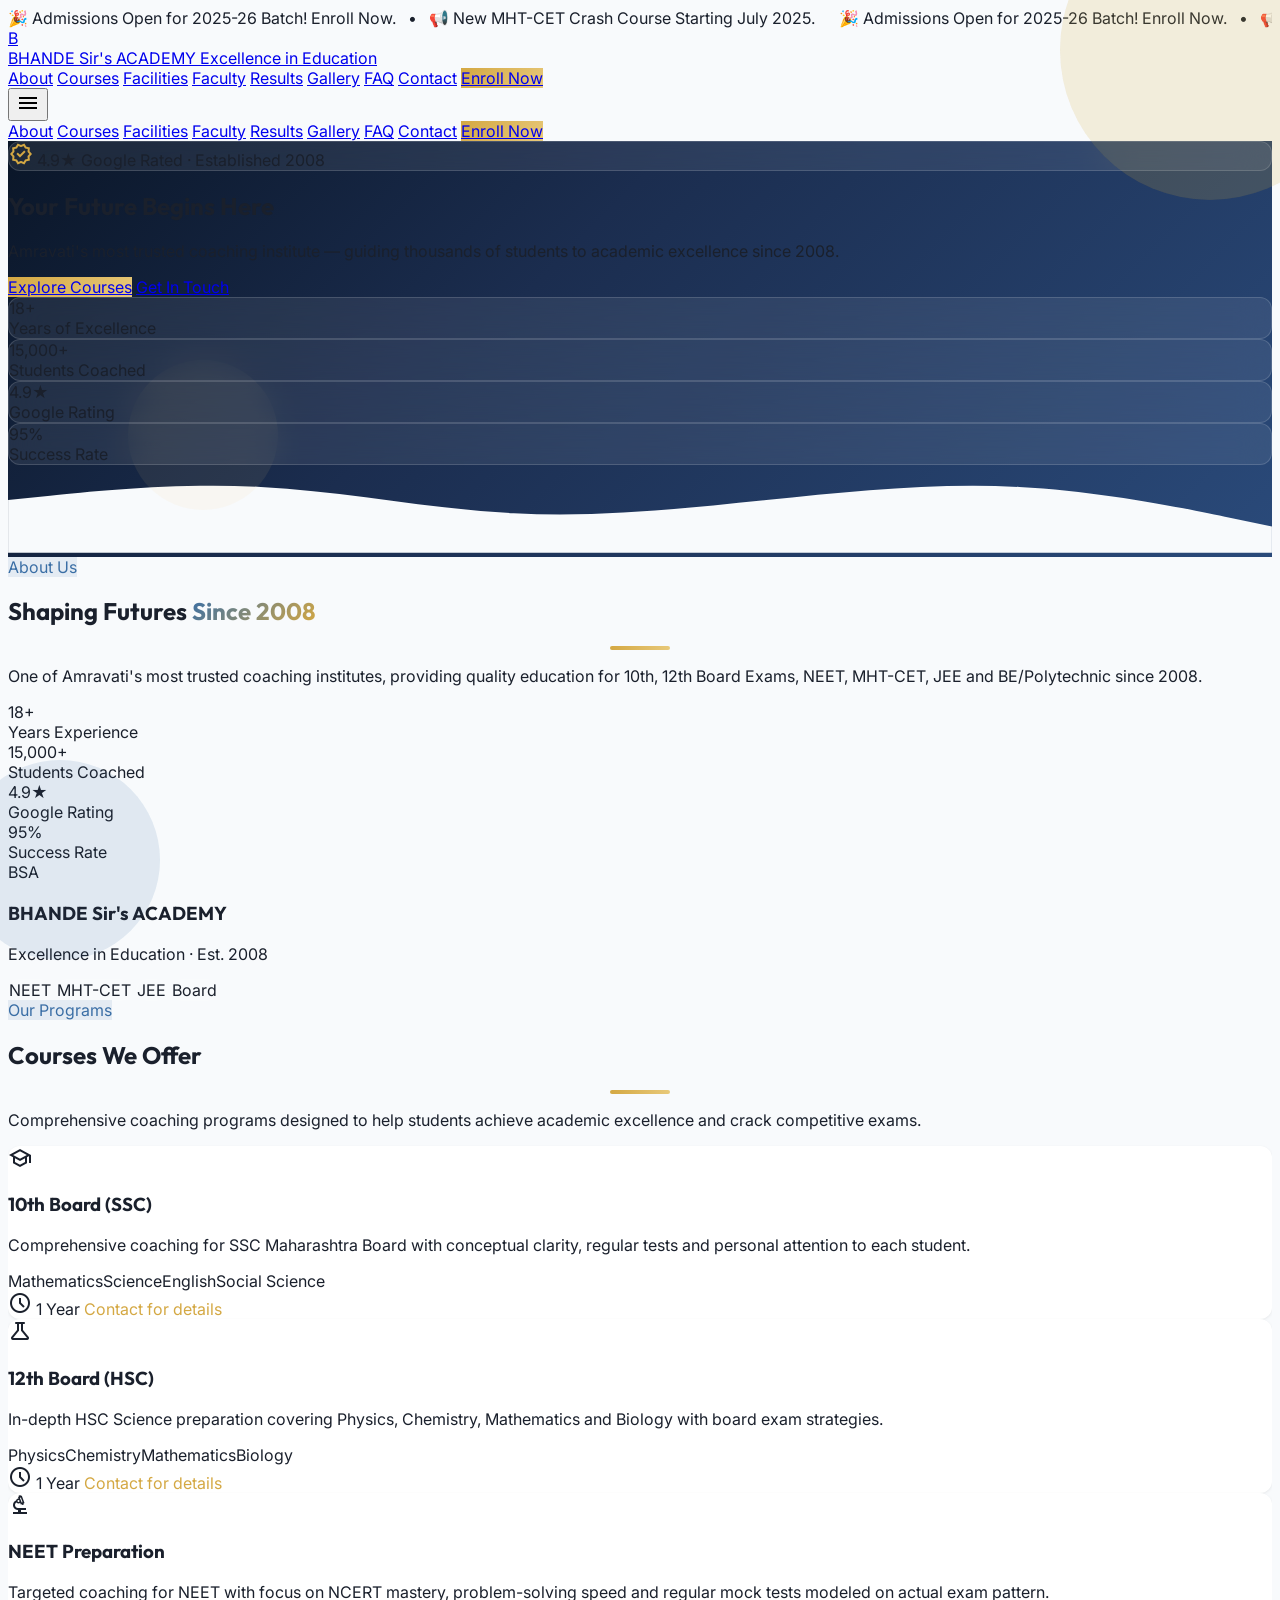
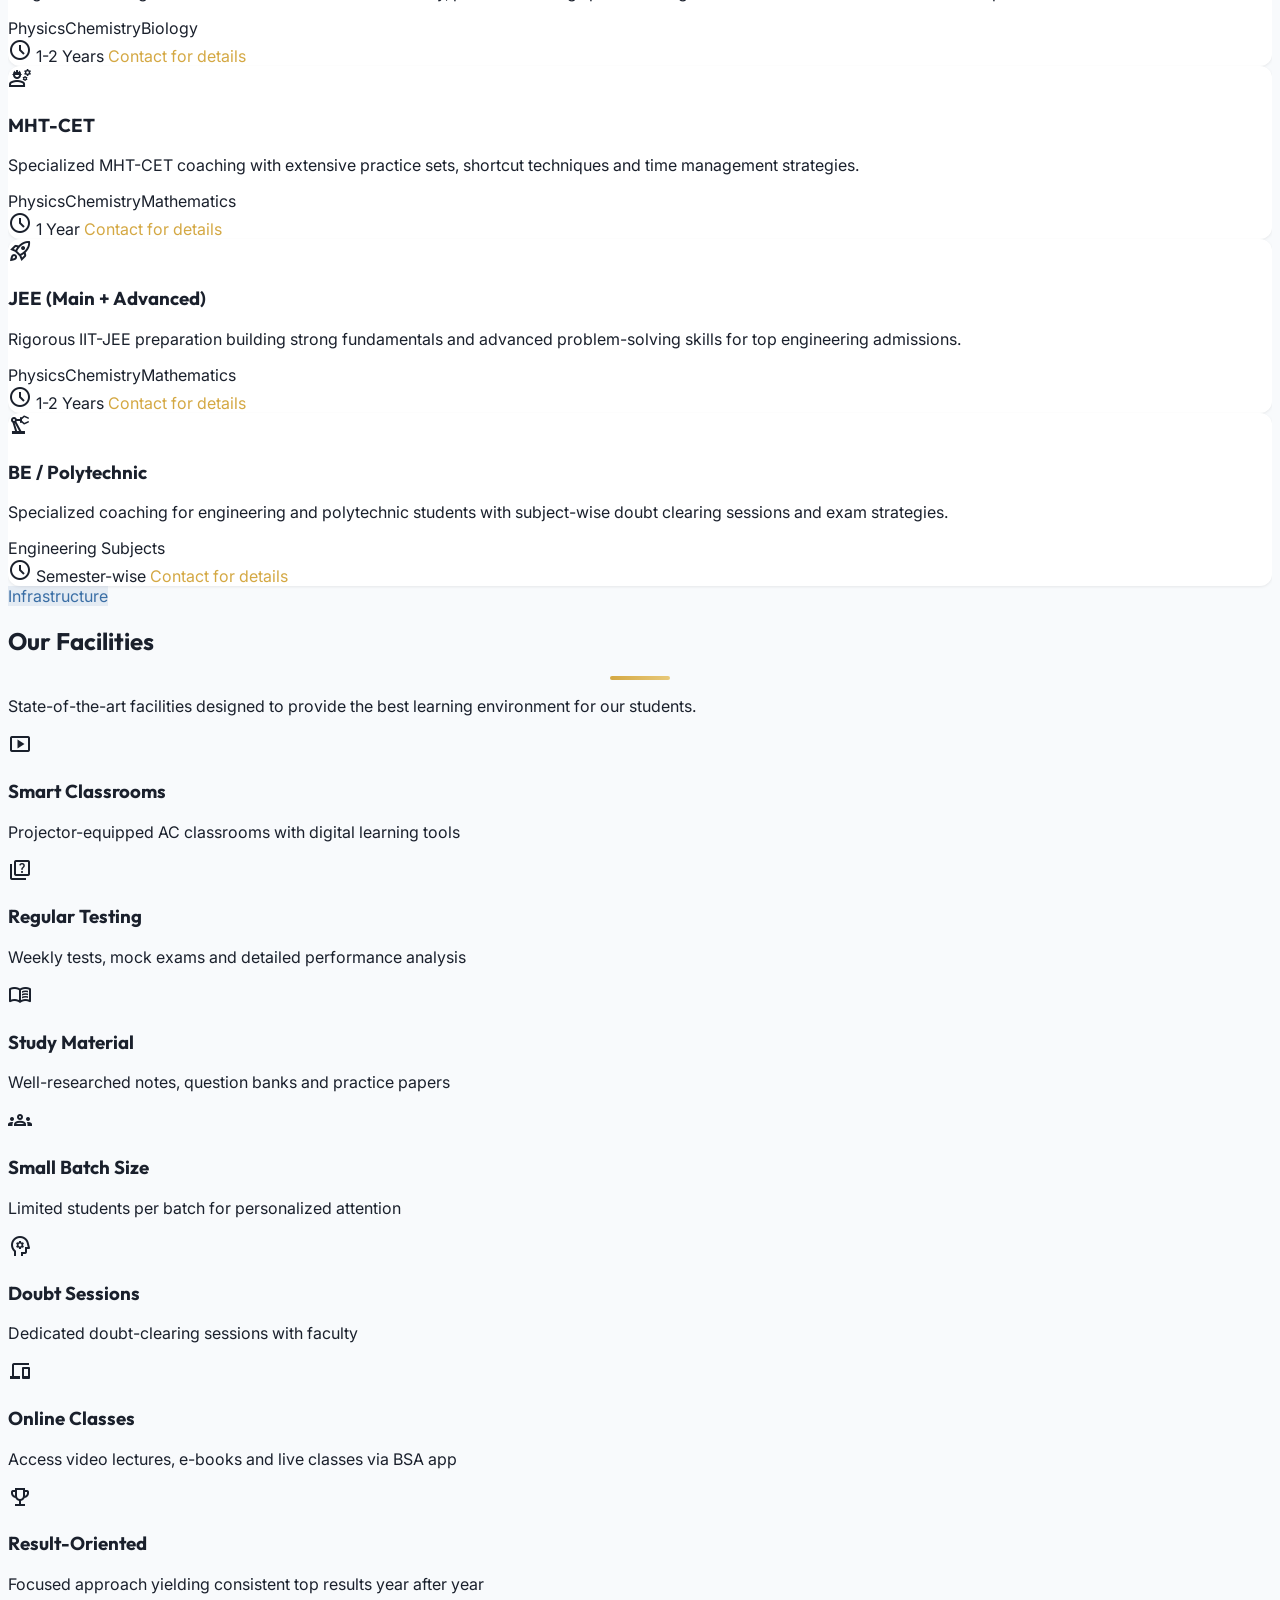
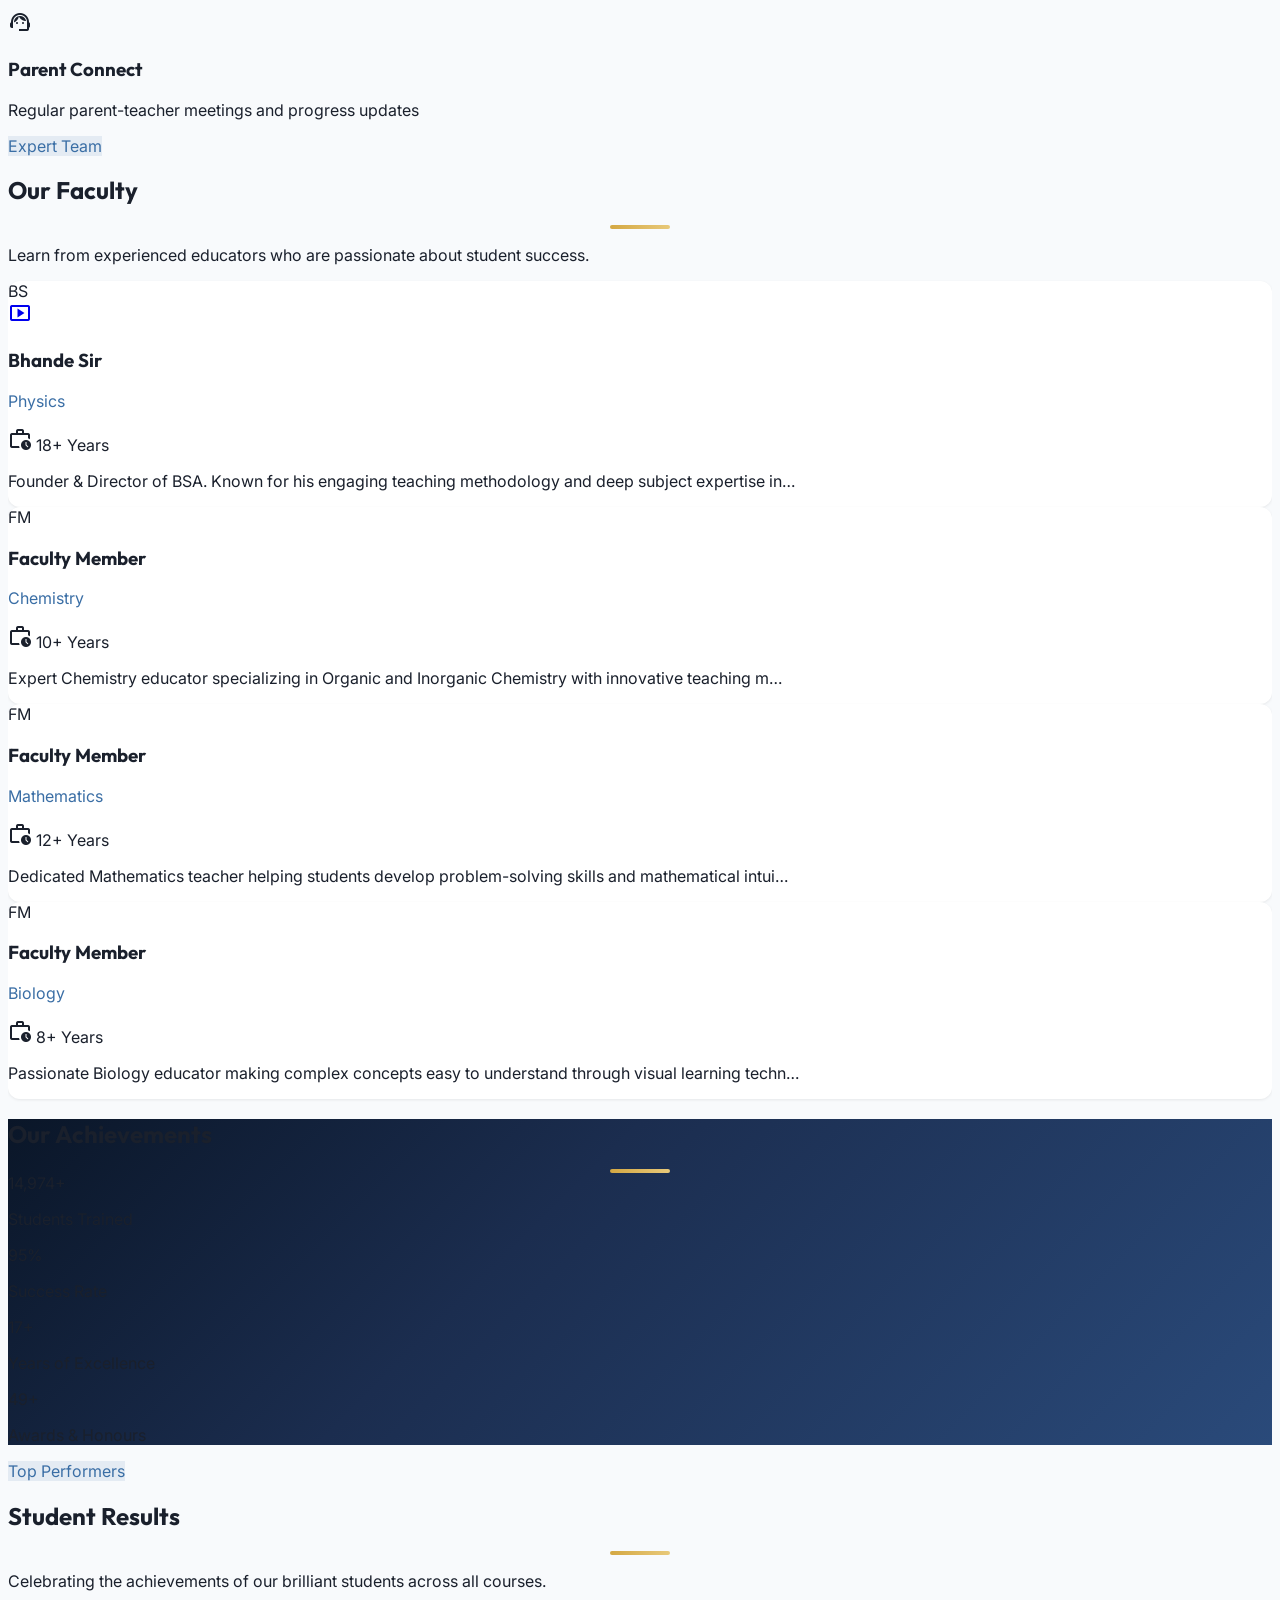
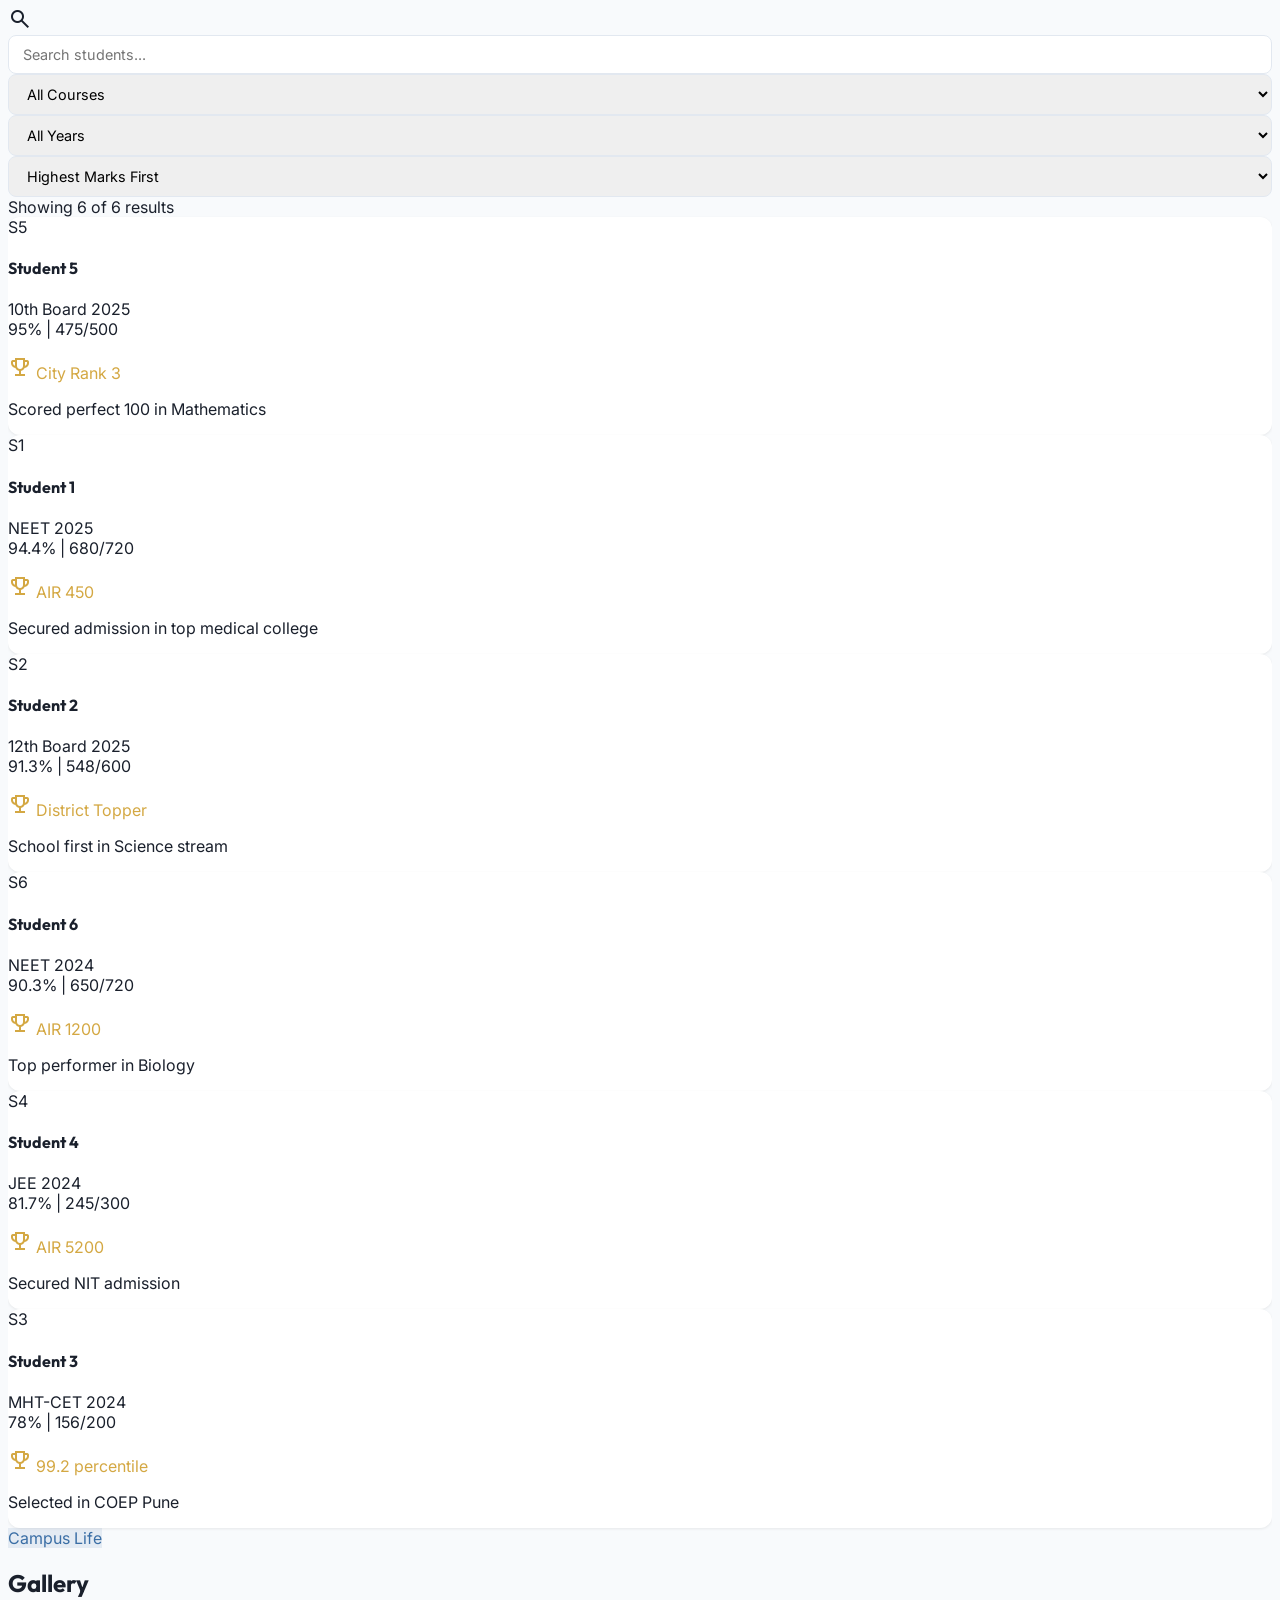
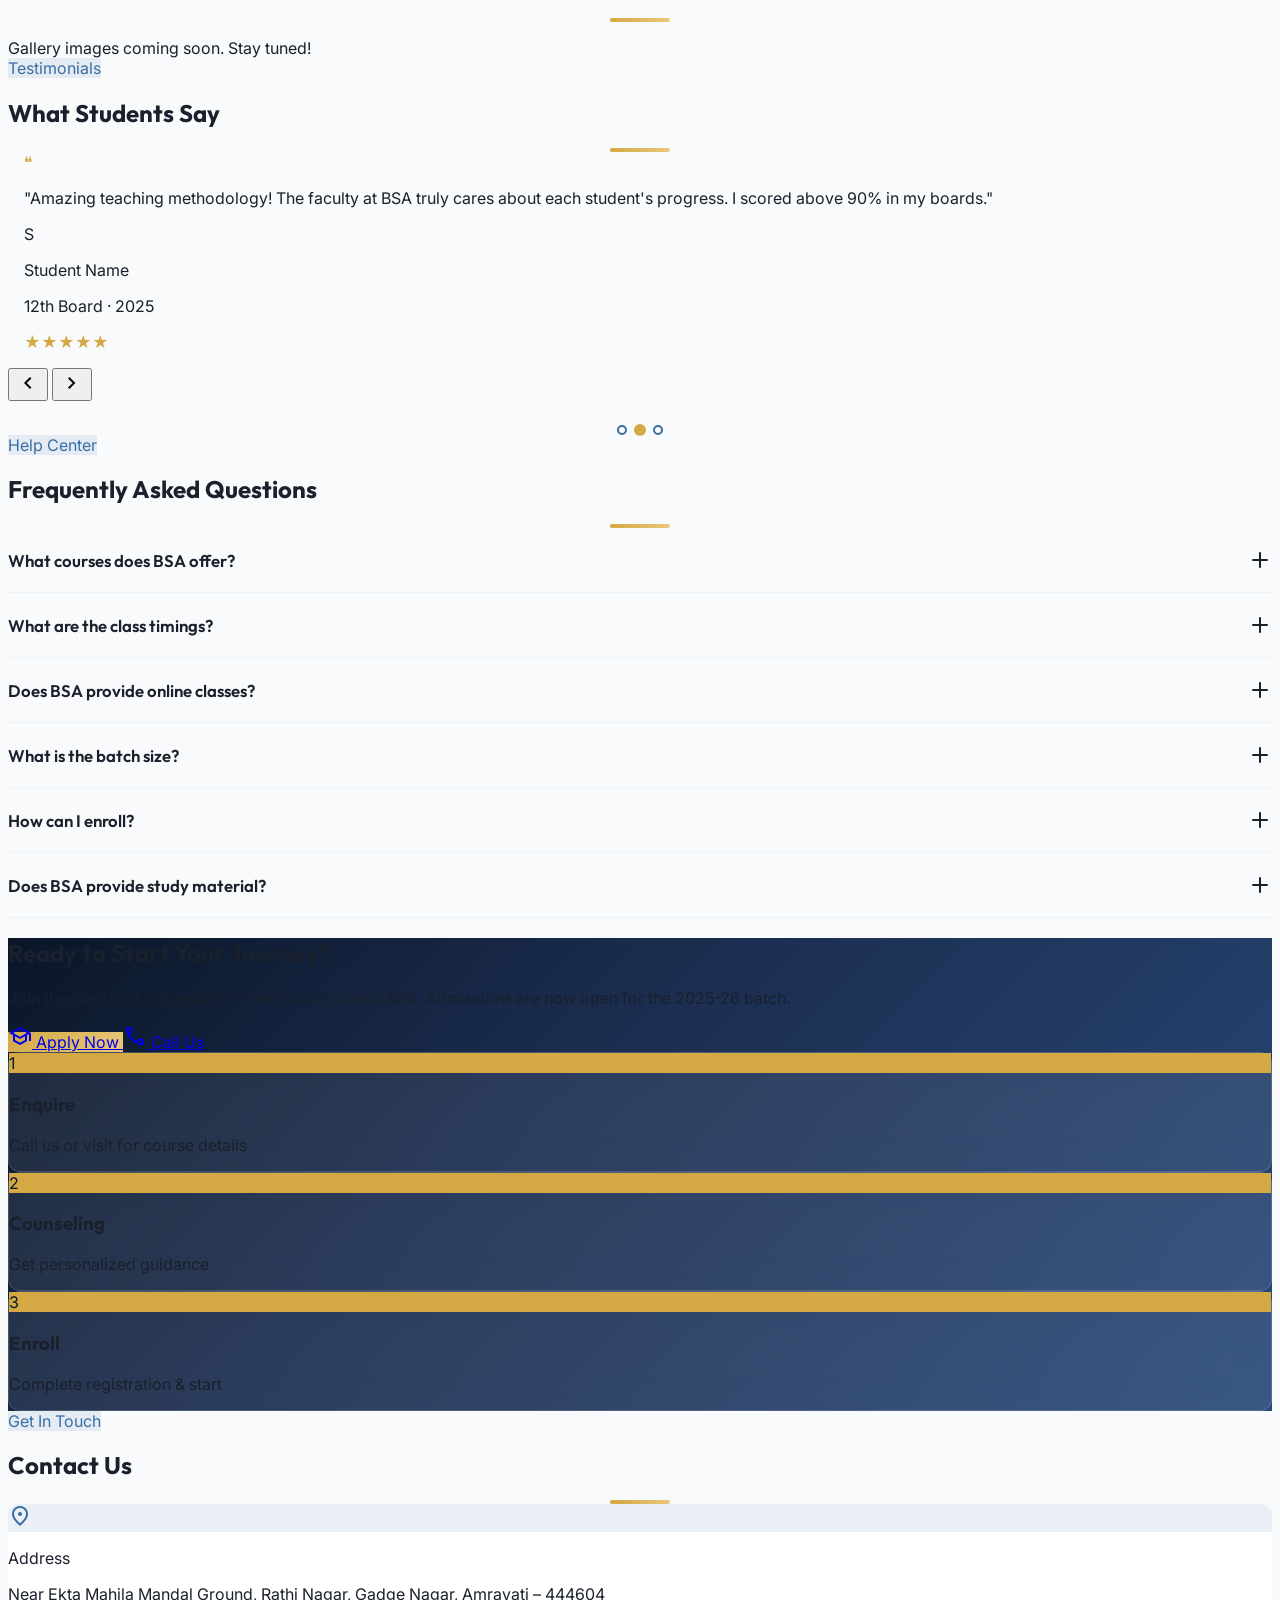
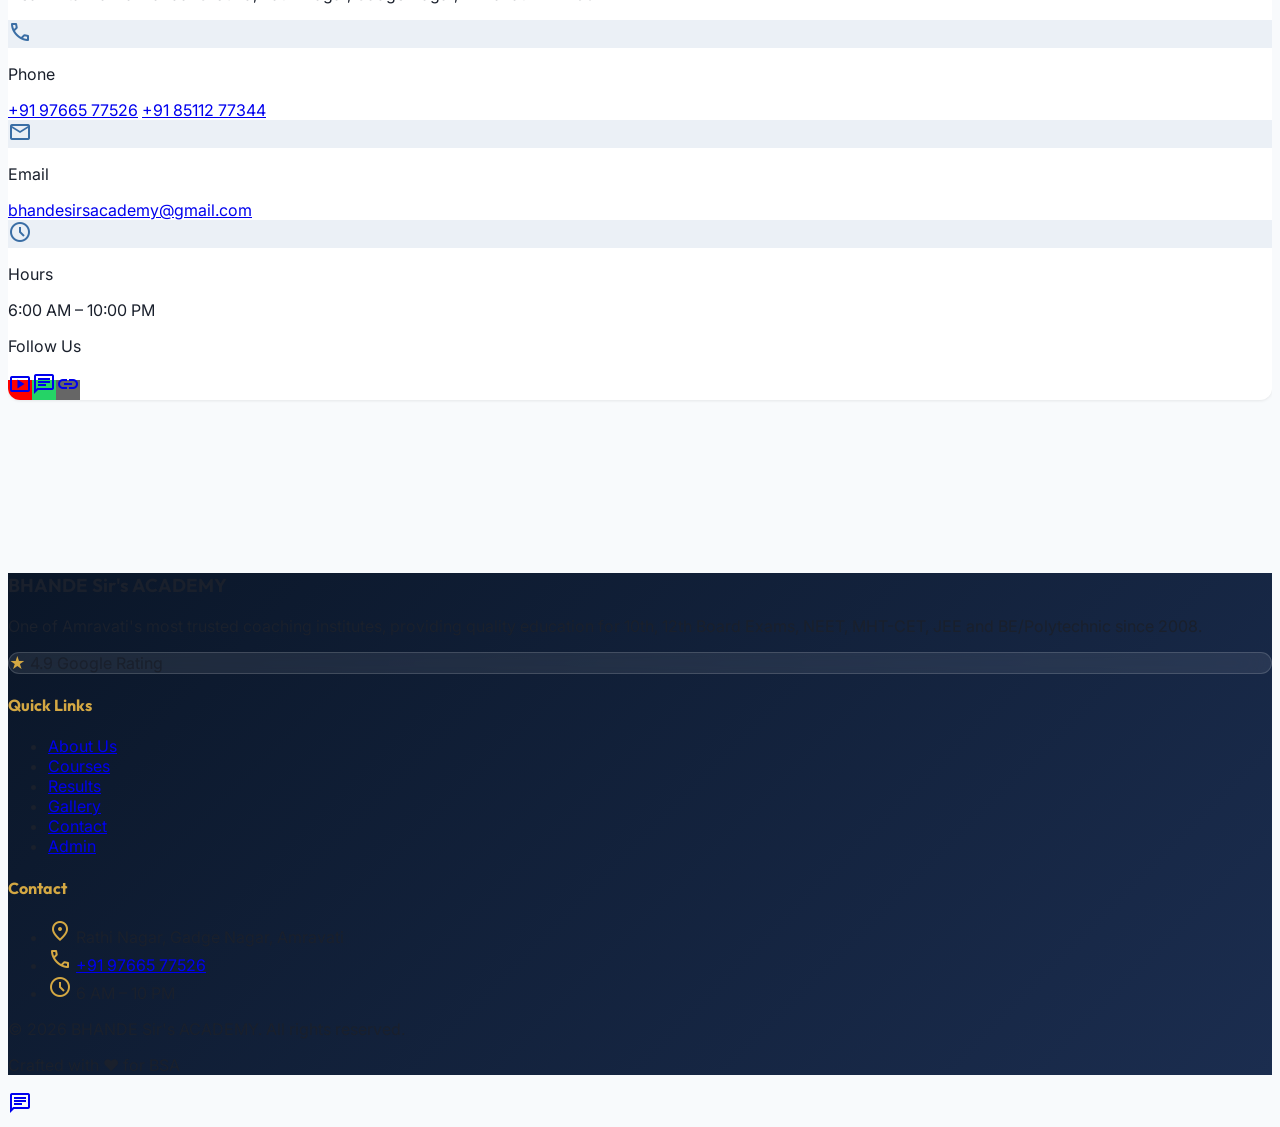
==== commit 25e59afd: "mobile responsive" ====
--- a/index.html
+++ b/index.html
@@ -178,7 +178,7 @@
         </div>
         <!-- Right: Visual -->
         <div class="reveal-right">
-          <div class="relative">
+          <div class="relative overflow-hidden">
             <div class="rounded-2xl overflow-hidden shadow-xl bg-gradient-to-br from-navy-900 to-navy-800 p-10 text-center">
               <div class="text-6xl md:text-8xl font-heading font-extrabold text-white/10 mb-4">BSA</div>
               <h3 class="text-xl font-heading font-bold text-white mb-2">BHANDE Sir's ACADEMY</h3>
@@ -284,21 +284,21 @@
       </div>
 
       <!-- Filters -->
-      <div class="flex flex-wrap gap-3 mb-8 items-center justify-between reveal" data-delay="100">
-        <div class="flex flex-wrap gap-3 flex-grow">
-          <div class="relative flex-grow max-w-xs">
+      <div class="flex flex-col sm:flex-row flex-wrap gap-3 mb-8 sm:items-center sm:justify-between reveal" data-delay="100">
+        <div class="flex flex-col sm:flex-row flex-wrap gap-3 flex-grow">
+          <div class="relative flex-grow sm:max-w-xs">
             <span class="material-symbols-outlined absolute left-3 top-1/2 -translate-y-1/2 text-gray-400 text-lg">search</span>
-            <input type="text" id="results-search" placeholder="Search students..." class="form-input pl-10 h-10 text-sm" />
-          </div>
-          <select id="results-course-filter" class="form-input h-10 text-sm w-auto min-w-[140px]">
+            <input type="text" id="results-search" placeholder="Search students..." class="form-input pl-10 h-10 text-sm w-full" />
+          </div>
+          <select id="results-course-filter" class="form-input h-10 text-sm w-full sm:w-auto">
             <option value="all">All Courses</option>
           </select>
-          <select id="results-year-filter" class="form-input h-10 text-sm w-auto min-w-[120px]">
+          <select id="results-year-filter" class="form-input h-10 text-sm w-full sm:w-auto">
             <option value="all">All Years</option>
           </select>
         </div>
         <div class="flex items-center gap-3">
-          <select id="results-sort" class="form-input h-10 text-sm w-auto min-w-[160px]">
+          <select id="results-sort" class="form-input h-10 text-sm w-full sm:w-auto">
             <option value="percentage-desc">Highest Marks First</option>
             <option value="percentage-asc">Lowest Marks First</option>
             <option value="name-asc">Name A-Z</option>
@@ -342,16 +342,16 @@
         <h2 class="text-3xl md:text-4xl font-heading font-bold text-gray-900 mb-3">What Students Say</h2>
         <div class="section-divider"></div>
       </div>
-      <div id="testimonials-carousel" class="relative max-w-3xl mx-auto reveal" data-delay="100">
+      <div id="testimonials-carousel" class="relative max-w-3xl mx-auto reveal overflow-hidden px-2 sm:px-0" data-delay="100">
         <div class="overflow-hidden">
           <div id="testimonials-track" class="carousel-track">
             <!-- Rendered by JS -->
           </div>
         </div>
-        <button class="carousel-prev absolute left-0 top-1/2 -translate-y-1/2 -translate-x-4 md:-translate-x-12 w-10 h-10 rounded-full bg-white shadow-md flex items-center justify-center text-gray-600 hover:text-navy-900 hover:shadow-lg transition-all">
+        <button class="carousel-prev absolute left-0 top-1/2 -translate-y-1/2 w-10 h-10 rounded-full bg-white shadow-md flex items-center justify-center text-gray-600 hover:text-navy-900 hover:shadow-lg transition-all">
           <span class="material-symbols-outlined">chevron_left</span>
         </button>
-        <button class="carousel-next absolute right-0 top-1/2 -translate-y-1/2 translate-x-4 md:translate-x-12 w-10 h-10 rounded-full bg-white shadow-md flex items-center justify-center text-gray-600 hover:text-navy-900 hover:shadow-lg transition-all">
+        <button class="carousel-next absolute right-0 top-1/2 -translate-y-1/2 w-10 h-10 rounded-full bg-white shadow-md flex items-center justify-center text-gray-600 hover:text-navy-900 hover:shadow-lg transition-all">
           <span class="material-symbols-outlined">chevron_right</span>
         </button>
         <div class="carousel-dots"></div>
--- a/css/custom.css
+++ b/css/custom.css
@@ -31,6 +31,7 @@
 html {
   scroll-behavior: smooth;
   scroll-padding-top: 80px;
+  overflow-x: hidden;
 }
 
 body {
@@ -38,8 +39,11 @@
   color: var(--text);
   background: var(--surface);
   overflow-x: hidden;
+  max-width: 100vw;
   -webkit-font-smoothing: antialiased;
   -moz-osx-font-smoothing: grayscale;
+  word-break: break-word;
+  overflow-wrap: anywhere;
 }
 
 h1, h2, h3, h4, h5, h6 {
@@ -202,6 +206,12 @@
 .reveal-scale.revealed {
   opacity: 1;
   transform: scale(1);
+}
+
+/* Reduce reveal X-translations on mobile to prevent overflow */
+@media (max-width: 768px) {
+  .reveal-left  { transform: translateX(-20px); }
+  .reveal-right { transform: translateX(20px); }
 }
 
 /* ---------- Glassmorphism ---------- */
@@ -473,6 +483,13 @@
   animation: float 6s ease-in-out infinite;
 }
 
+/* Hide overflowing hero shapes on mobile */
+@media (max-width: 768px) {
+  .hero-shape-1 { right: -150px; width: 200px; height: 200px; }
+  .hero-shape-2 { left: -100px; width: 140px; height: 140px; }
+  .hero-shape-3 { display: none; }
+}
+
 /* ---------- Shimmer Loading ---------- */
 .shimmer {
   background: linear-gradient(90deg, #f0f0f0 25%, #e0e0e0 50%, #f0f0f0 75%);
@@ -497,11 +514,14 @@
 .toast-container {
   position: fixed;
   top: 24px;
-  right: 24px;
+  right: 12px;
+  left: 12px;
   z-index: 10000;
   display: flex;
   flex-direction: column;
+  align-items: flex-end;
   gap: 8px;
+  pointer-events: none;
 }
 .toast {
   padding: 14px 20px;
@@ -514,14 +534,20 @@
   display: flex;
   align-items: center;
   gap: 10px;
-  min-width: 280px;
-  max-width: 420px;
+  min-width: 0;
+  max-width: 100%;
+  pointer-events: all;
 }
 .toast-success { background: #10B981; }
 .toast-error   { background: #EF4444; }
 .toast-warning { background: #F59E0B; }
 .toast-info    { background: var(--secondary); }
 .toast-exit    { animation: fadeInRight .3s ease reverse forwards; }
+
+@media (min-width: 640px) {
+  .toast-container { left: auto; right: 24px; }
+  .toast { min-width: 280px; max-width: 420px; }
+}
 
 /* ---------- Modal / Dialog ---------- */
 .modal-overlay {
@@ -727,3 +753,32 @@
   body { color: #000; background: #fff; }
   .card { box-shadow: none; border: 1px solid #ddd; }
 }
+
+/* ---------- Mobile Overflow Safety ---------- */
+@media (max-width: 640px) {
+  /* Ensure all sections and containers can't overflow */
+  section, footer, nav, header, main {
+    max-width: 100vw;
+    overflow-x: hidden;
+  }
+
+  /* Prevent images from overflowing */
+  img, video, iframe, svg {
+    max-width: 100%;
+    height: auto;
+  }
+
+  /* Ensure all max-w containers respect viewport */
+  .max-w-7xl, .max-w-5xl, .max-w-4xl, .max-w-3xl, .max-w-2xl {
+    max-width: 100%;
+  }
+
+  /* Fix CTA buttons wrapping on tiny screens */
+  .inline-flex {
+    word-break: keep-all;
+  }
+
+  /* Carousel prev/next buttons stay inside viewport */
+  .carousel-prev { left: 4px !important; transform: translateY(-50%) translateX(0) !important; }
+  .carousel-next { right: 4px !important; transform: translateY(-50%) translateX(0) !important; }
+}
